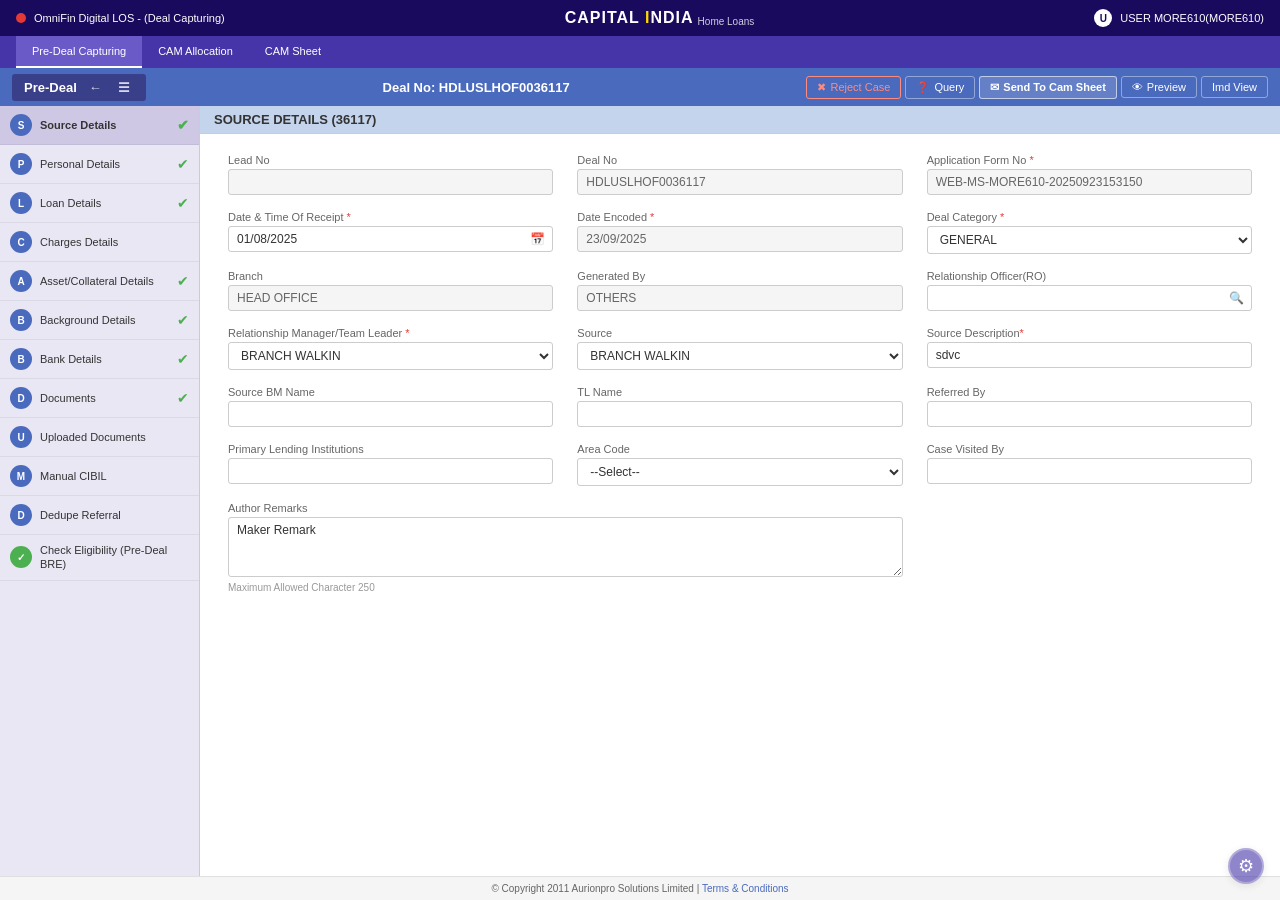
==== index.html @ 4d2c7363 "Refactor input fields for Gold and Education Loans Updated input fields for Gold and Education Loan " ====
<!DOCTYPE html>
<html lang="en">
<head>
  <meta charset="UTF-8">
  <meta name="viewport" content="width=device-width, initial-scale=1.0">
  <title>OmniFin Digital LOS - Prototype</title>
  <link rel="stylesheet" href="styles.css">
</head>
<body>

<div class="app-container">

  <!-- ===== TOP HEADER ===== -->
  <header class="top-header">
    <div class="header-left">
      <span class="status-dot"></span>
      <span>OmniFin Digital LOS - (Deal Capturing)</span>
    </div>
    <div class="header-center">
      <span class="logo-text">CAPITAL <span>I</span>NDIA</span>
      <span class="logo-subtitle">Home Loans</span>
    </div>
    <div class="header-right">
      <span class="user-icon">U</span>
      <span>USER MORE610(MORE610)</span>
    </div>
  </header>

  <!-- ===== TAB NAVIGATION ===== -->
  <nav class="tab-nav">
    <button class="tab-btn active" data-tab="predeal">Pre-Deal Capturing</button>
    <button class="tab-btn" data-tab="cam-alloc">CAM Allocation</button>
    <button class="tab-btn" data-tab="cam">CAM Sheet</button>
  </nav>

  <!-- ===== ACTION BAR: Pre-Deal ===== -->
  <div class="action-bar active" id="actionbar-predeal">
    <div class="bar-left">
      <span>Pre-Deal</span>
      <span class="bar-icon">&#8592;</span>
      <span class="bar-icon">&#9776;</span>
    </div>
    <div class="bar-center">Deal No: HDLUSLHOF0036117</div>
    <div class="bar-right">
      <button class="bar-btn reject">&#10006; <span class="btn-label">Reject Case</span></button>
      <button class="bar-btn">&#10067; <span class="btn-label">Query</span></button>
      <button class="bar-btn primary-action" id="btn-send-cam-sheet" title="Send To Cam Sheet">&#9993; <span class="btn-label">Send To Cam Sheet</span></button>
      <button class="bar-btn">&#128065; <span class="btn-label">Preview</span></button>
      <button class="bar-btn"><span class="btn-label">Imd View</span></button>
    </div>
  </div>

  <!-- ===== ACTION BAR: CAM Allocation ===== -->
  <div class="action-bar" id="actionbar-cam-alloc">
    <div class="bar-left">
      <span>CAM Allocation</span>
      <span class="bar-icon">&#8592;</span>
      <span class="bar-icon">&#9776;</span>
    </div>
    <div class="bar-center">Deal No: HDLUSLHOF0036117</div>
    <div class="bar-right">
      <button class="bar-btn">&#128065; <span class="btn-label">Preview</span></button>
    </div>
  </div>

  <!-- ===== ACTION BAR: CAM Sheet ===== -->
  <div class="action-bar" id="actionbar-cam">
    <div class="bar-left">
      <span>CAM Sheet</span>
      <span class="bar-icon">&#8592;</span>
      <span class="bar-icon">&#9776;</span>
    </div>
    <div class="bar-center">Deal No: HDLHFLMMR0015649</div>
    <div class="bar-right">
      <button class="bar-btn reject">&#10006; <span class="btn-label">Reject Case</span></button>
      <button class="bar-btn">&#10067; <span class="btn-label">Query</span></button>
      <button class="bar-btn primary-action" id="btn-send-approval" title="Send for Approval">&#9993; <span class="btn-label">Send for Approval</span></button>
      <button class="bar-btn">&#128065; <span class="btn-label">Preview</span></button>
      <button class="bar-btn"><span class="btn-label">2nd View</span></button>
    </div>
  </div>

  <!-- ===== MAIN LAYOUT ===== -->
  <div class="main-layout">

    <!-- ===== SIDEBAR: Pre-Deal ===== -->
    <aside class="sidebar active" id="sidebar-predeal">
      <div class="nav-item active" data-page="predeal-source">
        <span class="nav-icon">S</span>
        <span class="nav-label">Source Details</span>
        <span class="nav-check">&#10004;</span>
      </div>
      <div class="nav-item" data-page="predeal-personal">
        <span class="nav-icon">P</span>
        <span class="nav-label">Personal Details</span>
        <span class="nav-check">&#10004;</span>
      </div>
      <div class="nav-item" data-page="predeal-loan">
        <span class="nav-icon">L</span>
        <span class="nav-label">Loan Details</span>
        <span class="nav-check">&#10004;</span>
      </div>
      <div class="nav-item" data-page="predeal-charges">
        <span class="nav-icon">C</span>
        <span class="nav-label">Charges Details</span>
      </div>
      <div class="nav-item" data-page="predeal-asset">
        <span class="nav-icon">A</span>
        <span class="nav-label">Asset/Collateral Details</span>
        <span class="nav-check">&#10004;</span>
      </div>
      <div class="nav-item" data-page="predeal-background">
        <span class="nav-icon">B</span>
        <span class="nav-label">Background Details</span>
        <span class="nav-check">&#10004;</span>
      </div>
      <div class="nav-item" data-page="predeal-bank">
        <span class="nav-icon">B</span>
        <span class="nav-label">Bank Details</span>
        <span class="nav-check">&#10004;</span>
      </div>
      <div class="nav-item" data-page="predeal-documents">
        <span class="nav-icon">D</span>
        <span class="nav-label">Documents</span>
        <span class="nav-check">&#10004;</span>
      </div>
      <div class="nav-item" data-page="predeal-uploaded">
        <span class="nav-icon">U</span>
        <span class="nav-label">Uploaded Documents</span>
      </div>
      <div class="nav-item" data-page="predeal-cibil">
        <span class="nav-icon">M</span>
        <span class="nav-label">Manual CIBIL</span>
      </div>
      <div class="nav-item" data-page="predeal-dedupe">
        <span class="nav-icon">D</span>
        <span class="nav-label">Dedupe Referral</span>
      </div>
      <div class="nav-item" data-page="predeal-bre">
        <span class="nav-icon new-item">&#10003;</span>
        <span class="nav-label">Check Eligibility (Pre-Deal BRE)</span>
      </div>
    </aside>

    <!-- ===== SIDEBAR: CAM Allocation ===== -->
    <aside class="sidebar" id="sidebar-cam-alloc">
      <div class="nav-item active">
        <span class="nav-icon">A</span>
        <span class="nav-label">CAM Allocation</span>
      </div>
    </aside>

    <!-- ===== SIDEBAR: CAM Sheet ===== -->
    <aside class="sidebar" id="sidebar-cam">
      <div class="nav-item active" data-page="cam-personal">
        <span class="nav-icon">P</span>
        <span class="nav-label">Personal Details</span>
        <span class="nav-check">&#10004;</span>
      </div>
      <div class="nav-item" data-page="cam-loan">
        <span class="nav-icon">L</span>
        <span class="nav-label">Loan Details</span>
        <span class="nav-check">&#10004;</span>
      </div>
      <div class="nav-item" data-page="cam-charges">
        <span class="nav-icon">C</span>
        <span class="nav-label">Charges Details</span>
        <span class="nav-check">&#10004;</span>
      </div>
      <div class="nav-item" data-page="cam-installment">
        <span class="nav-icon">I</span>
        <span class="nav-label">Installment Details</span>
      </div>
      <div class="nav-item" data-page="cam-other-charges">
        <span class="nav-icon">O</span>
        <span class="nav-label">Other Charges Details</span>
        <span class="nav-check">&#10004;</span>
      </div>
      <div class="nav-item" data-page="cam-repayment">
        <span class="nav-icon">R</span>
        <span class="nav-label">Repayment Details</span>
      </div>
      <div class="nav-item" data-page="cam-insurance">
        <span class="nav-icon">I</span>
        <span class="nav-label">Insurance Details</span>
      </div>
      <div class="nav-item" data-page="cam-asset">
        <span class="nav-icon">A</span>
        <span class="nav-label">Asset/Collateral Details</span>
      </div>
      <div class="nav-item" data-page="cam-background">
        <span class="nav-icon">B</span>
        <span class="nav-label">Background Details</span>
      </div>
      <div class="nav-item" data-page="cam-bank">
        <span class="nav-icon">B</span>
        <span class="nav-label">Bank Details</span>
        <span class="nav-check">&#10004;</span>
      </div>
      <div class="nav-item" data-page="cam-special">
        <span class="nav-icon">S</span>
        <span class="nav-label">Special Conditions</span>
      </div>
      <div class="nav-item" data-page="cam-uploaded">
        <span class="nav-icon">U</span>
        <span class="nav-label">Uploaded Documents</span>
      </div>
      <div class="nav-item" data-page="cam-verif-init">
        <span class="nav-icon">V</span>
        <span class="nav-label">Verification Initiation</span>
        <span class="nav-check">&#10004;</span>
      </div>
      <div class="nav-item" data-page="cam-verif-done">
        <span class="nav-icon">V</span>
        <span class="nav-label">Verification Initiated</span>
        <span class="nav-check">&#10004;</span>
      </div>
      <div class="nav-item" data-page="cam-financial">
        <span class="nav-icon">F</span>
        <span class="nav-label">Financial</span>
      </div>
      <div class="nav-item" data-page="cam-fundflow">
        <span class="nav-icon">F</span>
        <span class="nav-label">FundFlow</span>
      </div>
      <div class="nav-item" data-page="cam-cibil">
        <span class="nav-icon">M</span>
        <span class="nav-label">Manual CIBIL</span>
      </div>
      <!-- NEW ITEMS per CAM-BRE.md -->
      <div class="nav-item" data-page="cam-bre">
        <span class="nav-icon new-item">&#10003;</span>
        <span class="nav-label">Check Eligibility (CAM BRE)</span>
      </div>
      <div class="nav-item" data-page="cam-deviations">
        <span class="nav-icon new-item">D</span>
        <span class="nav-label">Deviations</span>
      </div>
    </aside>

    <!-- ===== CONTENT AREA ===== -->
    <div class="content-area">

      <!-- =============================================
           PRE-DEAL CONTENT PANELS
           ============================================= -->

      <!-- Pre-Deal: Source Details (Default) -->
      <div class="content-panel active" id="page-predeal-source">
        <div class="section-header">SOURCE DETAILS (36117)</div>
        <div class="form-grid">
          <div class="form-group">
            <label>Lead No</label>
            <input type="text" value="" readonly>
          </div>
          <div class="form-group">
            <label>Deal No</label>
            <input type="text" value="HDLUSLHOF0036117" readonly>
          </div>
          <div class="form-group">
            <label>Application Form No <span class="required">*</span></label>
            <input type="text" value="WEB-MS-MORE610-20250923153150" readonly>
          </div>
          <div class="form-group">
            <label>Date &amp; Time Of Receipt <span class="required">*</span></label>
            <div class="input-with-icon">
              <input type="text" value="01/08/2025">
              <span class="input-icon">&#128197;</span>
            </div>
          </div>
          <div class="form-group">
            <label>Date Encoded <span class="required">*</span></label>
            <input type="text" value="23/09/2025" readonly>
          </div>
          <div class="form-group">
            <label>Deal Category <span class="required">*</span></label>
            <select>
              <option selected>GENERAL</option>
              <option>PRIORITY</option>
              <option>STAFF</option>
            </select>
          </div>
          <div class="form-group">
            <label>Branch</label>
            <input type="text" value="HEAD OFFICE" readonly>
          </div>
          <div class="form-group">
            <label>Generated By</label>
            <input type="text" value="OTHERS" readonly>
          </div>
          <div class="form-group">
            <label>Relationship Officer(RO)</label>
            <div class="input-with-icon">
              <input type="text" value="">
              <span class="input-icon">&#128269;</span>
            </div>
          </div>
          <div class="form-group">
            <label>Relationship Manager/Team Leader <span class="required">*</span></label>
            <select>
              <option selected>BRANCH WALKIN</option>
              <option>DIRECT</option>
              <option>DSA</option>
            </select>
          </div>
          <div class="form-group">
            <label>Source</label>
            <select>
              <option selected>BRANCH WALKIN</option>
              <option>DIRECT</option>
              <option>DSA</option>
            </select>
          </div>
          <div class="form-group">
            <label>Source Description<span class="required">*</span></label>
            <input type="text" value="sdvc">
          </div>
          <div class="form-group">
            <label>Source BM Name</label>
            <input type="text" value="">
          </div>
          <div class="form-group">
            <label>TL Name</label>
            <input type="text" value="">
          </div>
          <div class="form-group">
            <label>Referred By</label>
            <input type="text" value="">
          </div>
          <div class="form-group">
            <label>Primary Lending Institutions</label>
            <input type="text" value="">
          </div>
          <div class="form-group">
            <label>Area Code</label>
            <select>
              <option selected>--Select--</option>
              <option>North</option>
              <option>South</option>
            </select>
          </div>
          <div class="form-group">
            <label>Case Visited By</label>
            <input type="text" value="">
          </div>
          <div class="form-group" style="grid-column: 1 / span 2;">
            <label>Author Remarks</label>
            <textarea>Maker Remark</textarea>
            <div style="font-size:10px; color:#999; margin-top:2px;">Maximum Allowed Character 250</div>
          </div>
        </div>
      </div>

      <!-- Pre-Deal: Generic placeholder pages -->
      <div class="content-panel" id="page-predeal-personal">
        <div class="section-header">PERSONAL DETAILS</div>
        <div class="form-grid">
          <div class="form-group"><label>First Name</label><input type="text" value="John"></div>
          <div class="form-group"><label>Last Name</label><input type="text" value="Doe"></div>
          <div class="form-group"><label>Date of Birth</label><input type="text" value="15/03/1990"></div>
          <div class="form-group"><label>PAN Number</label><input type="text" value="ABCPD1234F"></div>
          <div class="form-group"><label>Aadhar Number</label><input type="text" value="XXXX XXXX 4567"></div>
          <div class="form-group"><label>Mobile</label><input type="text" value="9876543210"></div>
        </div>
      </div>
      <div class="content-panel" id="page-predeal-loan">
        <div class="section-header">LOAN DETAILS</div>
        <div class="form-grid">
          <div class="form-group"><label>Loan Amount Requested</label><input type="text" value="25,00,000"></div>
          <div class="form-group"><label>Loan Tenure (months)</label><input type="text" value="240"></div>
          <div class="form-group"><label>Rate of Interest</label><input type="text" value="9.5%"></div>
          <div class="form-group"><label>Loan Type</label><select><option selected>Home Loan</option><option>LAP</option></select></div>
          <div class="form-group"><label>Purpose</label><input type="text" value="Purchase of Flat"></div>
          <div class="form-group"><label>EMI</label><input type="text" value="23,282" readonly></div>
        </div>
      </div>
      <div class="content-panel" id="page-predeal-charges"><div class="section-header">CHARGES DETAILS</div><div style="padding:40px; text-align:center; color:#999;">Charges details form content</div></div>
      <div class="content-panel" id="page-predeal-asset"><div class="section-header">ASSET/COLLATERAL DETAILS</div><div style="padding:40px; text-align:center; color:#999;">Asset/Collateral details form content</div></div>
      <div class="content-panel" id="page-predeal-background"><div class="section-header">BACKGROUND DETAILS</div><div style="padding:40px; text-align:center; color:#999;">Background details form content</div></div>
      <div class="content-panel" id="page-predeal-bank"><div class="section-header">BANK DETAILS</div><div style="padding:40px; text-align:center; color:#999;">Bank details form content</div></div>
      <div class="content-panel" id="page-predeal-documents"><div class="section-header">DOCUMENTS</div><div style="padding:40px; text-align:center; color:#999;">Documents form content</div></div>
      <div class="content-panel" id="page-predeal-uploaded"><div class="section-header">UPLOADED DOCUMENTS</div><div style="padding:40px; text-align:center; color:#999;">Uploaded documents content</div></div>
      <div class="content-panel" id="page-predeal-cibil"><div class="section-header">MANUAL CIBIL</div><div style="padding:40px; text-align:center; color:#999;">Manual CIBIL content</div></div>
      <div class="content-panel" id="page-predeal-dedupe"><div class="section-header">DEDUPE REFERRAL</div><div style="padding:40px; text-align:center; color:#999;">Dedupe referral content</div></div>

      <!-- ===== Pre-Deal: Check Eligibility (BRE) Page ===== -->
      <div class="content-panel" id="page-predeal-bre">
        <div class="bre-page">
          <div class="bre-header">
            <div>
              <div class="bre-title">Check Eligibility (BRE)</div>
              <div class="bre-subtitle">Pre-Deal Stage &bull; Deal No: HDLUSLHOF0036117</div>
            </div>
            <button class="btn-run-bre" id="btn-run-predeal-bre">&#9654; Run Pre-Deal BRE</button>
          </div>

          <!-- Empty State -->
          <div class="bre-empty-state" id="predeal-bre-empty">
            <div class="empty-icon">&#128202;</div>
            <div class="empty-title">No BRE Results Yet</div>
            <div class="empty-text">Run the Pre-Deal BRE to evaluate all applicable business rules and check loan eligibility.</div>
            <button class="btn btn-primary" id="btn-run-predeal-bre-2">&#9654; Run Pre-Deal BRE</button>
          </div>

          <!-- BRE Results (dynamically rendered by JS) -->
          <div class="bre-results" id="predeal-bre-results">
            <div id="predeal-bre-dynamic-content">
              <!-- Rendered by renderPreDealBREResults() -->
            </div>
          </div>
        </div>
      </div>


      <!-- =============================================
           CAM SHEET CONTENT PANELS
           ============================================= -->

      <!-- CAM: Personal Details (Default) -->
      <div class="content-panel" id="page-cam-personal">
        <div class="section-header">PERSONAL DETAILS</div>
        <div class="data-table-wrapper">
          <table class="data-table">
            <thead>
              <tr>
                <th>Customer Id</th>
                <th>Pan Name</th>
                <th>Customer Role</th>
                <th>Customer Type</th>
                <th>Existing Customer</th>
                <th>Act...</th>
              </tr>
            </thead>
            <tbody>
              <tr>
                <td>33264</td>
                <td>33264_Name</td>
                <td>APPLICANT</td>
                <td>Individual</td>
                <td>No</td>
                <td class="cell-center">&#9744;</td>
              </tr>
              <tr>
                <td>93266</td>
                <td>33265_Name</td>
                <td>CO APPLICANT</td>
                <td>Individual</td>
                <td>No</td>
                <td class="cell-center">&#9744;</td>
              </tr>
            </tbody>
          </table>
        </div>
        <div class="table-actions">
          <button class="btn-add">Add More</button>
        </div>

        <div class="section-header" style="margin-top:8px;">GROUP EXPOSURE</div>
        <div class="data-table-wrapper">
          <table class="data-table">
            <thead>
              <tr>
                <th>Loan No</th>
                <th>Pan Name</th>
                <th>Loan Status</th>
                <th>Disbursal Status</th>
                <th>First EMI</th>
                <th>Last EMI</th>
                <th>Role</th>
                <th>Loan Balance Principal</th>
                <th>Loan Overdue Amo...</th>
              </tr>
            </thead>
            <tbody>
              <tr>
                <td>HDLHFLMMR0015649</td>
                <td>33264_Name</td>
                <td>Forward</td>
                <td>NA</td>
                <td>10-04-2022</td>
                <td>10-04-2037</td>
                <td>Applicant</td>
                <td>0</td>
                <td>0</td>
              </tr>
              <tr>
                <td>HDLHFLMMR0015649</td>
                <td>33265_Name</td>
                <td>Forward</td>
                <td>NA</td>
                <td>10-04-2022</td>
                <td>10-04-2037</td>
                <td>Co-Applicant</td>
                <td>0</td>
                <td>0</td>
              </tr>
            </tbody>
          </table>
        </div>
      </div>

      <!-- CAM: Generic placeholder pages -->
      <div class="content-panel" id="page-cam-loan"><div class="section-header">LOAN DETAILS</div><div style="padding:40px; text-align:center; color:#999;">Loan details form content</div></div>
      <div class="content-panel" id="page-cam-charges"><div class="section-header">CHARGES DETAILS</div><div style="padding:40px; text-align:center; color:#999;">Charges details form content</div></div>
      <div class="content-panel" id="page-cam-installment"><div class="section-header">INSTALLMENT DETAILS</div><div style="padding:40px; text-align:center; color:#999;">Installment details form content</div></div>
      <div class="content-panel" id="page-cam-other-charges"><div class="section-header">OTHER CHARGES DETAILS</div><div style="padding:40px; text-align:center; color:#999;">Other charges details form content</div></div>
      <div class="content-panel" id="page-cam-repayment"><div class="section-header">REPAYMENT DETAILS</div><div style="padding:40px; text-align:center; color:#999;">Repayment details form content</div></div>
      <div class="content-panel" id="page-cam-insurance"><div class="section-header">INSURANCE DETAILS</div><div style="padding:40px; text-align:center; color:#999;">Insurance details form content</div></div>
      <div class="content-panel" id="page-cam-asset"><div class="section-header">ASSET/COLLATERAL DETAILS</div><div style="padding:40px; text-align:center; color:#999;">Asset/Collateral details form content</div></div>
      <div class="content-panel" id="page-cam-background"><div class="section-header">BACKGROUND DETAILS</div><div style="padding:40px; text-align:center; color:#999;">Background details form content</div></div>
      <div class="content-panel" id="page-cam-bank"><div class="section-header">BANK DETAILS</div><div style="padding:40px; text-align:center; color:#999;">Bank details form content</div></div>
      <div class="content-panel" id="page-cam-special"><div class="section-header">SPECIAL CONDITIONS</div><div style="padding:40px; text-align:center; color:#999;">Special conditions form content</div></div>
      <div class="content-panel" id="page-cam-uploaded"><div class="section-header">UPLOADED DOCUMENTS</div><div style="padding:40px; text-align:center; color:#999;">Uploaded documents content</div></div>
      <div class="content-panel" id="page-cam-verif-init"><div class="section-header">VERIFICATION INITIATION</div><div style="padding:40px; text-align:center; color:#999;">Verification initiation content</div></div>
      <div class="content-panel" id="page-cam-verif-done"><div class="section-header">VERIFICATION INITIATED</div><div style="padding:40px; text-align:center; color:#999;">Verification initiated content</div></div>
      <div class="content-panel" id="page-cam-financial"><div class="section-header">FINANCIAL</div><div style="padding:40px; text-align:center; color:#999;">Financial content</div></div>
      <div class="content-panel" id="page-cam-fundflow"><div class="section-header">FUNDFLOW</div><div style="padding:40px; text-align:center; color:#999;">FundFlow content</div></div>
      <div class="content-panel" id="page-cam-cibil"><div class="section-header">MANUAL CIBIL</div><div style="padding:40px; text-align:center; color:#999;">Manual CIBIL content</div></div>

      <!-- ===== CAM: Check Eligibility (CAM BRE) Page — merged with Extra Fields ===== -->
      <div class="content-panel" id="page-cam-bre">
        <div class="bre-page">
          <div class="bre-header">
            <div>
              <div class="bre-title">Check Eligibility (CAM BRE)</div>
              <div class="bre-subtitle">CAM Stage &bull; Deal No: HDLHFLMMR0015649</div>
            </div>
            <button class="btn-run-bre" id="btn-run-cam-bre">&#9654; Run CAM BRE</button>
          </div>

          <!-- Sub-tab bar -->
          <div class="bre-subtabs">
            <button class="bre-subtab active" id="bre-subtab-fields" onclick="switchBREView('fields')">Extra Fields</button>
            <button class="bre-subtab disabled" id="bre-subtab-results" onclick="switchBREView('results')">BRE Results <span class="bre-subtab-hint" id="bre-subtab-hint">(Not run yet)</span></button>
          </div>

          <!-- ===== Sub-view: Extra Fields ===== -->
          <div class="bre-view active" id="cam-bre-fields-view">
            <div class="extra-fields-page">

              <!-- Row 1: Case Setup + Applicant & Co-Applicant Profile -->
              <div class="extra-fields-row">
                <div class="extra-section">
                  <div class="extra-section-header"><span>1 &mdash; Case Setup</span></div>
                  <div class="extra-section-body">
                    <div class="form-grid" style="grid-template-columns: 1fr;">
                      <div class="form-group">
                        <label>Co-applicant Count</label>
                        <select id="ef_CoApplicant_Count">
                          <option value="0">0</option><option value="1" selected>1</option>
                          <option value="2">2</option>
                        </select>
                      </div>
                    </div>
                    <div class="ef-checkbox-grid">
                      <div class="ef-checkbox-item"><input type="checkbox" id="ef_Has_Credit_Life_Insurance"><label for="ef_Has_Credit_Life_Insurance">Credit Life Insurance</label></div>
                      <div class="ef-checkbox-item"><input type="checkbox" id="ef_Is_Third_Dwelling_Unit"><label for="ef_Is_Third_Dwelling_Unit">Third Dwelling Unit</label></div>
                    </div>
                    <div id="ef_income_considered_group" class="ef-checkbox-grid" style="border-top: 1px solid var(--border-light); margin-top: 4px; padding-top: 6px;">
                      <div style="grid-column: 1 / -1; margin-bottom: 2px;"><label style="font-weight: 600; color: var(--text-primary); font-size: 11px;">Income Considered</label></div>
                      <div class="ef-checkbox-item" id="ef_ic_group_1"><input type="checkbox" id="ef_Income_CA1" checked><label for="ef_Income_CA1">Co-applicant 1</label></div>
                      <div class="ef-checkbox-item" id="ef_ic_group_2"><input type="checkbox" id="ef_Income_CA2"><label for="ef_Income_CA2">Co-applicant 2</label></div>
                      <div class="ef-checkbox-item" id="ef_ic_group_3"><input type="checkbox" id="ef_Income_CA3"><label for="ef_Income_CA3">Co-applicant 3</label></div>
                    </div>
                  </div>
                </div>

                <div class="extra-section">
                  <div class="extra-section-header"><span>2 &mdash; Applicant &amp; Co-applicant Profile</span></div>
                  <div class="extra-section-body">
                    <div class="ef-cond-row" id="ef_row_All_Partners">
                      <div class="ef-checkbox-item" style="padding: 4px 12px;">
                        <input type="checkbox" id="ef_All_Partners_Are_Applicants">
                        <label for="ef_All_Partners_Are_Applicants">All Partners Are Applicants</label>
                      </div>
                    </div>
                    <div class="data-table-wrapper" style="margin-top: 8px;">
                      <table class="data-table">
                        <thead><tr><th></th><th>Applicant</th><th class="ef-ic1">Co-applicant 1</th><th class="ef-ic2">Co-applicant 2</th><th class="ef-ic3">Co-applicant 3</th></tr></thead>
                        <tbody>
                          <tr><td>Having Govt. Pension</td>
                            <td class="cell-center"><input type="checkbox" id="ef_Govt_Pension_App"></td>
                            <td class="ef-ic1 cell-center"><input type="checkbox" id="ef_Govt_Pension_CA1"></td>
                            <td class="ef-ic2 cell-center"><input type="checkbox" id="ef_Govt_Pension_CA2"></td>
                            <td class="ef-ic3 cell-center"><input type="checkbox" id="ef_Govt_Pension_CA3"></td></tr>
                          <tr><td>Defense Employee</td>
                            <td class="cell-center"><input type="checkbox" id="ef_Defense_App"></td>
                            <td class="ef-ic1 cell-center"><input type="checkbox" id="ef_Defense_CA1"></td>
                            <td class="ef-ic2 cell-center"><input type="checkbox" id="ef_Defense_CA2"></td>
                            <td class="ef-ic3 cell-center"><input type="checkbox" id="ef_Defense_CA3"></td></tr>
                        </tbody>
                      </table>
                    </div>
                    <!-- Is Only Child per CA -->
                    <div id="ef_only_child_group" class="ef-checkbox-grid" style="border-top: 1px solid var(--border-light); margin-top: 4px; padding-top: 6px;">
                      <div style="grid-column: 1 / -1; margin-bottom: 2px;"><label style="font-weight: 600; color: var(--text-primary); font-size: 11px;">Is Only Child</label></div>
                      <div class="ef-checkbox-item" id="ef_oc_group_1"><input type="checkbox" id="ef_CA_OC1"><label for="ef_CA_OC1">Co-applicant 1</label></div>
                      <div class="ef-checkbox-item" id="ef_oc_group_2"><input type="checkbox" id="ef_CA_OC2"><label for="ef_CA_OC2">Co-applicant 2</label></div>
                      <div class="ef-checkbox-item" id="ef_oc_group_3"><input type="checkbox" id="ef_CA_OC3"><label for="ef_CA_OC3">Co-applicant 3</label></div>
                    </div>
                  </div>
                </div>
              </div>

              <!-- Row 2: Verification + Bureau & Credit History -->
              <div class="extra-fields-row">
                <div class="extra-section">
                  <div class="extra-section-header"><span>3 &mdash; Verification</span></div>
                  <div class="extra-section-body" style="padding: 0;">
                    <div style="padding: 6px 10px; font-size: 10px; color: var(--text-light); background: #f9f9ff; border-bottom: 1px solid var(--border-light);">
                      Bank Salaried: Residence by Salesperson &bull; Cash Salaried: Residence &amp; Office by Credit Manager &bull; SEP/SENP: Residence &amp; Office by Credit Manager
                    </div>
                    <!-- Residence Visit -->
                    <div class="data-table-wrapper">
                      <table class="data-table">
                        <thead><tr><th></th><th>Applicant</th><th class="ef-c1">Co-applicant 1</th><th class="ef-c2">Co-applicant 2</th><th class="ef-c3">Co-applicant 3</th></tr></thead>
                        <tbody>
                          <tr><td>Residence Visit Done</td>
                            <td class="cell-center"><input type="checkbox" id="ef_Res_Visit_App"></td>
                            <td class="ef-c1 cell-center"><input type="checkbox" id="ef_Res_Visit_CA1"></td>
                            <td class="ef-c2 cell-center"><input type="checkbox" id="ef_Res_Visit_CA2"></td>
                            <td class="ef-c3 cell-center"><input type="checkbox" id="ef_Res_Visit_CA3"></td></tr>
                        </tbody>
                      </table>
                    </div>
                    <!-- Office & Employment -->
                    <div style="padding: 4px 10px 2px; font-size: 10px; color: var(--text-light); font-style: italic; border-top: 1px solid var(--border-light);">Office &amp; Employment verification &mdash; income earners only</div>
                    <div class="data-table-wrapper">
                      <table class="data-table">
                        <thead><tr><th></th><th>Applicant</th><th class="ef-ic1">Co-applicant 1</th><th class="ef-ic2">Co-applicant 2</th><th class="ef-ic3">Co-applicant 3</th></tr></thead>
                        <tbody>
                          <tr><td>Office Visit Done</td>
                            <td class="cell-center"><input type="checkbox" id="ef_Office_Visit_App"></td>
                            <td class="ef-ic1 cell-center"><input type="checkbox" id="ef_Office_Visit_CA1"></td>
                            <td class="ef-ic2 cell-center"><input type="checkbox" id="ef_Office_Visit_CA2"></td>
                            <td class="ef-ic3 cell-center"><input type="checkbox" id="ef_Office_Visit_CA3"></td></tr>
                          <tr><td>Employment Verified</td>
                            <td class="cell-center"><input type="checkbox" id="ef_Emp_Verified_App"></td>
                            <td class="ef-ic1 cell-center"><input type="checkbox" id="ef_Emp_Verified_CA1"></td>
                            <td class="ef-ic2 cell-center"><input type="checkbox" id="ef_Emp_Verified_CA2"></td>
                            <td class="ef-ic3 cell-center"><input type="checkbox" id="ef_Emp_Verified_CA3"></td></tr>
                          <tr><td>Employer Visit Photos</td>
                            <td class="cell-center"><input type="checkbox" id="ef_Emp_Photos_App"></td>
                            <td class="ef-ic1 cell-center"><input type="checkbox" id="ef_Emp_Photos_CA1"></td>
                            <td class="ef-ic2 cell-center"><input type="checkbox" id="ef_Emp_Photos_CA2"></td>
                            <td class="ef-ic3 cell-center"><input type="checkbox" id="ef_Emp_Photos_CA3"></td></tr>
                        </tbody>
                      </table>
                    </div>
                  </div>
                </div>

                <div class="extra-section">
                  <div class="extra-section-header"><span>4 &mdash; Bureau &amp; Credit History</span></div>
                  <div class="extra-section-body" style="padding: 0;">
                    <div class="data-table-wrapper">
                      <table class="data-table" id="ef_tbl_wilful">
                        <thead>
                          <tr><th></th><th>Applicant</th><th class="ef-c1">Co-applicant 1</th><th class="ef-c2">Co-applicant 2</th><th class="ef-c3">Co-applicant 3</th><th>Guarantor</th></tr>
                        </thead>
                        <tbody>
                          <tr>
                            <td>Wilful Defaulter</td>
                            <td><select id="ef_WD_App"><option value="No">No</option><option value="Yes">Yes</option></select></td>
                            <td class="ef-c1"><select id="ef_WD_CA1"><option value="No">No</option><option value="Yes">Yes</option></select></td>
                            <td class="ef-c2"><select id="ef_WD_CA2"><option value="No">No</option><option value="Yes">Yes</option></select></td>
                            <td class="ef-c3"><select id="ef_WD_CA3"><option value="No">No</option><option value="Yes">Yes</option></select></td>
                            <td><select id="ef_WD_Guar"><option value="No">No</option><option value="Yes">Yes</option></select></td>
                          </tr>
                        </tbody>
                      </table>
                    </div>
                  </div>
                </div>
              </div>

              <!-- Section 5: Income (full width) -->
              <div class="extra-section">
                <div class="extra-section-header"><span>5 &mdash; Income (Monthly)</span></div>
                <div class="extra-section-body" style="padding: 0;">
                  <div class="data-table-wrapper">
                    <table class="data-table" id="ef_tbl_income">
                      <thead>
                        <tr><th>Component</th><th>Applicant</th><th class="ef-c1">Co-applicant 1</th><th class="ef-c2">Co-applicant 2</th><th class="ef-c3">Co-applicant 3</th></tr>
                      </thead>
                      <tbody>
                        <tr><td>Core Business / Salary Income</td>
                          <td><input type="number" min="0" id="ef_I_Net_A"></td>
                          <td class="ef-c1"><input type="number" min="0" id="ef_I_Net_C1"></td>
                          <td class="ef-c2"><input type="number" min="0" id="ef_I_Net_C2"></td>
                          <td class="ef-c3"><input type="number" min="0" id="ef_I_Net_C3"></td></tr>
                        <tr class="ef-group-header"><td colspan="5">Other Salary Components</td></tr>
                        <tr><td>Monthly Incentive</td>
                          <td><input type="number" min="0" id="ef_I_Inc_A"></td>
                          <td class="ef-c1"><input type="number" min="0" id="ef_I_Inc_C1"></td>
                          <td class="ef-c2"><input type="number" min="0" id="ef_I_Inc_C2"></td>
                          <td class="ef-c3"><input type="number" min="0" id="ef_I_Inc_C3"></td></tr>
                        <tr><td>Annual Bonus (&divide;12)</td>
                          <td><input type="number" min="0" id="ef_I_Bon_A"></td>
                          <td class="ef-c1"><input type="number" min="0" id="ef_I_Bon_C1"></td>
                          <td class="ef-c2"><input type="number" min="0" id="ef_I_Bon_C2"></td>
                          <td class="ef-c3"><input type="number" min="0" id="ef_I_Bon_C3"></td></tr>
                        <tr><td>Pension Income</td>
                          <td><input type="number" min="0" id="ef_I_Pen_A"></td>
                          <td class="ef-c1"><input type="number" min="0" id="ef_I_Pen_C1"></td>
                          <td class="ef-c2"><input type="number" min="0" id="ef_I_Pen_C2"></td>
                          <td class="ef-c3"><input type="number" min="0" id="ef_I_Pen_C3"></td></tr>
                        <tr><td>Daily / Travel Allowances</td>
                          <td><input type="number" min="0" id="ef_I_Alw_A"></td>
                          <td class="ef-c1"><input type="number" min="0" id="ef_I_Alw_C1"></td>
                          <td class="ef-c2"><input type="number" min="0" id="ef_I_Alw_C2"></td>
                          <td class="ef-c3"><input type="number" min="0" id="ef_I_Alw_C3"></td></tr>
                        <tr class="ef-group-header"><td colspan="5">Other Income Sources</td></tr>
                        <tr><td>Rental Income</td>
                          <td><input type="number" min="0" id="ef_I_Ren_A"></td>
                          <td class="ef-c1"><input type="number" min="0" id="ef_I_Ren_C1"></td>
                          <td class="ef-c2"><input type="number" min="0" id="ef_I_Ren_C2"></td>
                          <td class="ef-c3"><input type="number" min="0" id="ef_I_Ren_C3"></td></tr>
                        <tr><td>Dairy Income</td>
                          <td><input type="number" min="0" id="ef_I_Dai_A" class="ef-dairy" data-p="A"></td>
                          <td class="ef-c1"><input type="number" min="0" id="ef_I_Dai_C1" class="ef-dairy" data-p="C1"></td>
                          <td class="ef-c2"><input type="number" min="0" id="ef_I_Dai_C2" class="ef-dairy" data-p="C2"></td>
                          <td class="ef-c3"><input type="number" min="0" id="ef_I_Dai_C3" class="ef-dairy" data-p="C3"></td></tr>
                        <tr><td>Dairy Cattle Count</td>
                          <td class="ef-cond-cell" id="ef_cc_A"><input type="number" min="0" id="ef_I_Cat_A"></td>
                          <td class="ef-c1 ef-cond-cell" id="ef_cc_C1"><input type="number" min="0" id="ef_I_Cat_C1"></td>
                          <td class="ef-c2 ef-cond-cell" id="ef_cc_C2"><input type="number" min="0" id="ef_I_Cat_C2"></td>
                          <td class="ef-c3 ef-cond-cell" id="ef_cc_C3"><input type="number" min="0" id="ef_I_Cat_C3"></td></tr>
                        <tr><td>Tuition Income</td>
                          <td><input type="number" min="0" id="ef_I_Tui_A"></td>
                          <td class="ef-c1"><input type="number" min="0" id="ef_I_Tui_C1"></td>
                          <td class="ef-c2"><input type="number" min="0" id="ef_I_Tui_C2"></td>
                          <td class="ef-c3"><input type="number" min="0" id="ef_I_Tui_C3"></td></tr>
                        <tr><td>Other Part Time Income</td>
                          <td><input type="number" min="0" id="ef_I_PT_A"></td>
                          <td class="ef-c1"><input type="number" min="0" id="ef_I_PT_C1"></td>
                          <td class="ef-c2"><input type="number" min="0" id="ef_I_PT_C2"></td>
                          <td class="ef-c3"><input type="number" min="0" id="ef_I_PT_C3"></td></tr>
                      </tbody>
                    </table>
                  </div>
                </div>
              </div>

              <!-- Section 6: Obligations (full width) -->
              <div class="extra-section">
                <div class="extra-section-header"><span>6 &mdash; Obligations (Monthly)</span></div>
                <div class="extra-section-body" style="padding: 0;">
                  <div class="data-table-wrapper">
                    <table class="data-table" id="ef_tbl_obl">
                      <thead>
                        <tr><th>Obligation</th><th>Applicant</th><th class="ef-c1">Co-applicant 1</th><th class="ef-c2">Co-applicant 2</th><th class="ef-c3">Co-applicant 3</th></tr>
                      </thead>
                      <tbody>
                        <tr><td>Existing EMIs (excl. gold, education)</td>
                          <td><input type="number" min="0" id="ef_O_EMI_A"></td>
                          <td class="ef-c1"><input type="number" min="0" id="ef_O_EMI_C1"></td>
                          <td class="ef-c2"><input type="number" min="0" id="ef_O_EMI_C2"></td>
                          <td class="ef-c3"><input type="number" min="0" id="ef_O_EMI_C3"></td></tr>
                        <tr class="ef-group-header"><td colspan="5">Gold Loan</td></tr>
                        <tr><td>Any Gold Loan Ongoing?</td>
                          <td class="cell-center"><input type="checkbox" id="ef_gold_App" class="ef-gold-chk"></td>
                          <td class="ef-c1 cell-center"><input type="checkbox" id="ef_gold_CA1" class="ef-gold-chk"></td>
                          <td class="ef-c2 cell-center"><input type="checkbox" id="ef_gold_CA2" class="ef-gold-chk"></td>
                          <td class="ef-c3 cell-center"><input type="checkbox" id="ef_gold_CA3" class="ef-gold-chk"></td></tr>
                        <tr class="ef-cond-tr" id="ef_tr_GP"><td>Gold Loan Outstanding</td>
                          <td class="ef-gold-cell" id="ef_gp_cell_A"><input type="number" min="0" id="ef_O_GP_A"></td>
                          <td class="ef-c1 ef-gold-cell" id="ef_gp_cell_C1"><input type="number" min="0" id="ef_O_GP_C1"></td>
                          <td class="ef-c2 ef-gold-cell" id="ef_gp_cell_C2"><input type="number" min="0" id="ef_O_GP_C2"></td>
                          <td class="ef-c3 ef-gold-cell" id="ef_gp_cell_C3"><input type="number" min="0" id="ef_O_GP_C3"></td></tr>
                        <tr class="ef-cond-tr" id="ef_tr_GE"><td>Gold Loan EMIs</td>
                          <td class="ef-gold-cell" id="ef_ge_A"><input type="number" min="0" id="ef_O_GE_A"></td>
                          <td class="ef-c1 ef-gold-cell" id="ef_ge_C1"><input type="number" min="0" id="ef_O_GE_C1"></td>
                          <td class="ef-c2 ef-gold-cell" id="ef_ge_C2"><input type="number" min="0" id="ef_O_GE_C2"></td>
                          <td class="ef-c3 ef-gold-cell" id="ef_ge_C3"><input type="number" min="0" id="ef_O_GE_C3"></td></tr>
                        <tr class="ef-group-header"><td colspan="5">Education Loan</td></tr>
                        <tr><td>Any Education Loan Ongoing?</td>
                          <td class="cell-center"><input type="checkbox" id="ef_edu_App" class="ef-edu-chk"></td>
                          <td class="ef-c1 cell-center"><input type="checkbox" id="ef_edu_CA1" class="ef-edu-chk"></td>
                          <td class="ef-c2 cell-center"><input type="checkbox" id="ef_edu_CA2" class="ef-edu-chk"></td>
                          <td class="ef-c3 cell-center"><input type="checkbox" id="ef_edu_CA3" class="ef-edu-chk"></td></tr>
                        <tr class="ef-cond-tr" id="ef_tr_Edu"><td>Education Loan EMIs</td>
                          <td class="ef-edu-cell" id="ef_edu_cell_A"><input type="number" min="0" id="ef_O_Edu_A"></td>
                          <td class="ef-c1 ef-edu-cell" id="ef_edu_cell_C1"><input type="number" min="0" id="ef_O_Edu_C1"></td>
                          <td class="ef-c2 ef-edu-cell" id="ef_edu_cell_C2"><input type="number" min="0" id="ef_O_Edu_C2"></td>
                          <td class="ef-c3 ef-edu-cell" id="ef_edu_cell_C3"><input type="number" min="0" id="ef_O_Edu_C3"></td></tr>
                        <tr><td>Total CC Outstanding</td>
                          <td><input type="number" min="0" id="ef_O_CC_A"></td>
                          <td class="ef-c1"><input type="number" min="0" id="ef_O_CC_C1"></td>
                          <td class="ef-c2"><input type="number" min="0" id="ef_O_CC_C2"></td>
                          <td class="ef-c3"><input type="number" min="0" id="ef_O_CC_C3"></td></tr>
                      </tbody>
                    </table>
                  </div>
                </div>
              </div>

              <!-- Row 3: Property & CERSAI + BT / TopUp -->
              <div class="extra-fields-row">
                <div class="extra-section">
                  <div class="extra-section-header"><span>7 &mdash; Property &amp; CERSAI</span></div>
                  <div class="extra-section-body">
                    <div class="form-grid" style="grid-template-columns: 1fr;">
                      <div class="form-group">
                        <label>Residual Life (Years)</label>
                        <input type="number" min="0" id="ef_Residual_Life_Years">
                      </div>
                    </div>
                    <div class="form-grid" style="grid-template-columns: 1fr; margin-top: 6px;">
                      <div class="form-group">
                        <label>CERSAI Search Done</label>
                        <select id="ef_CERSAI_Search_Done">
                          <option value="No">No</option><option value="Yes">Yes</option>
                        </select>
                      </div>
                    </div>
                    <div class="ef-cond-row" id="ef_row_CERSAI_Clear">
                      <div class="form-group" style="padding: 4px 12px;">
                        <label>CERSAI Clear</label>
                        <select id="ef_CERSAI_Clear">
                          <option value="No">No</option><option value="Yes">Yes</option>
                        </select>
                      </div>
                    </div>
                  </div>
                </div>

                <div class="extra-section">
                  <div class="extra-section-header"><span>8 &mdash; BT/BT+Topup?</span></div>
                  <div class="extra-section-body">
                    <div class="ef-checkbox-grid" style="margin-bottom: 4px;">
                      <div class="ef-checkbox-item"><input type="checkbox" id="ef_Is_BT_TopUp"><label for="ef_Is_BT_TopUp">BT/BT+Topup?</label></div>
                    </div>
                    <div class="ef-bt-details" id="ef_bt_details">
                      <div class="form-grid" style="grid-template-columns: 1fr 1fr;">
                        <div class="form-group"><label>Total Tenure (months)</label><input type="number" min="0" id="ef_BT_Total_Tenure"></div>
                        <div class="form-group"><label>EMIs Paid (months)</label><input type="number" min="0" id="ef_BT_EMIs_Paid"></div>
                        <div class="form-group"><label>EMIs Remaining (months)</label><input type="number" min="0" id="ef_BT_EMIs_Remaining"></div>
                        <div class="form-group"><label>Total Loan Amount</label><input type="number" min="0" id="ef_BT_Total_Loan_Amt"></div>
                        <div class="form-group"><label>Balance Amount</label><input type="number" min="0" id="ef_BT_Balance_Amt"></div>
                        <div class="form-group"><label>Bounced EMIs Count</label><input type="number" min="0" id="ef_BT_Bounced_EMIs"></div>
                        <div class="form-group"><label>Max DPD</label><input type="number" min="0" id="ef_BT_Max_DPD"></div>
                      </div>
                      <div class="ef-checkbox-grid">
                        <div class="ef-checkbox-item"><input type="checkbox" id="ef_Guarantor_Required"><label for="ef_Guarantor_Required">Guarantor Required</label></div>
                      </div>
                      <div class="ef-cond-row" id="ef_row_Guarantor_Name">
                        <div class="form-group" style="padding: 4px 12px;">
                          <label>Guarantor</label>
                          <input type="text" id="ef_Guarantor_Name" placeholder="Name">
                        </div>
                      </div>
                    </div>
                  </div>
                </div>
              </div>

              <!-- Row 4: Guarantor + Project & Exposure -->
              <div class="extra-fields-row">
                <div class="extra-section">
                  <div class="extra-section-header"><span>9 &mdash; Guarantor</span></div>
                  <div class="extra-section-body">
                    <div class="form-grid" style="grid-template-columns: 1fr;">
                      <div class="form-group">
                        <label>Is this case of Topup with guarantor?</label>
                        <select id="ef_G_TopUp">
                          <option value="No">No</option><option value="Yes">Yes</option>
                        </select>
                      </div>
                    </div>
                    <div class="ef-cond-row" id="ef_row_G_Existing">
                      <div class="form-group" style="padding: 4px 12px;">
                        <label>The guarantor in existing/running loan is taken as guarantor for this too?</label>
                        <select id="ef_G_Existing_Guarantor">
                          <option value="No">No</option><option value="Yes">Yes</option>
                        </select>
                      </div>
                    </div>
                  </div>
                </div>

                <div class="extra-section">
                  <div class="extra-section-header"><span>10 &mdash; Project &amp; Exposure</span></div>
                  <div class="extra-section-body">
                    <div class="ef-checkbox-grid">
                      <div class="ef-checkbox-item"><input type="checkbox" id="ef_Non_RERA_Project"><label for="ef_Non_RERA_Project">Non-RERA Project</label></div>
                    </div>
                    <div class="ef-cond-row" id="ef_row_Company_Exposure">
                      <div class="form-group" style="padding: 4px 12px;">
                        <label>Company Exposure (%) in this project</label>
                        <input type="number" min="0" max="100" step="0.01" id="ef_Company_Exposure_Percent">
                      </div>
                    </div>
                  </div>
                </div>
              </div>

              <div class="page-actions">
                <button class="btn btn-success" onclick="saveExtraFields()">&#128190; Save &amp; Run CAM BRE</button>
              </div>
            </div>
          </div>

          <!-- ===== Sub-view: BRE Results ===== -->
          <div class="bre-view" id="cam-bre-results-view">
            <button class="btn btn-secondary btn-sm" onclick="switchBREView('fields')" style="margin-bottom: 12px;">&#9998; Edit Extra Fields</button>

            <!-- Empty State -->
            <div class="bre-empty-state" id="cam-bre-empty">
              <div class="empty-icon">&#128202;</div>
              <div class="empty-title">No CAM BRE Results Yet</div>
              <div class="empty-text">Run the CAM BRE to evaluate all applicable business rules for the CAM stage.</div>
              <button class="btn btn-primary" id="btn-run-cam-bre-2">&#9654; Run CAM BRE</button>
            </div>

            <!-- CAM BRE Results (dynamically rendered by JS) -->
            <div class="bre-results" id="cam-bre-results">
              <div id="cam-bre-dynamic-content">
                <!-- Rendered by renderCamBREResults() -->
              </div>
            </div>
          </div>

        </div>
      </div>

      <!-- ===== CAM: Deviations Page ===== -->
      <div class="content-panel" id="page-cam-deviations">
        <div class="deviations-page">
          <div class="deviations-title">Deviations</div>

          <!-- BRE-Identified Deviations (Frozen) -->
          <div class="deviation-section">
            <div class="deviation-section-title">
              BRE-Identified Deviations
              <span class="frozen-badge">Frozen</span>
            </div>
            <div class="data-table-wrapper">
              <table class="data-table">
                <thead>
                  <tr>
                    <th style="width:40px;">&#10003;</th>
                    <th>ID</th>
                    <th>Rule Description</th>
                    <th>L</th>
                    <th>Actual As Per Case</th>
                    <th>Justification/Mitigants</th>
                    <th>Remarks</th>
                  </tr>
                </thead>
                <tbody>
                  <tr class="frozen-row">
                    <td class="cell-center"><input type="checkbox" checked disabled></td>
                    <td>B001</td>
                    <td>Bureau score greater than 0 and less than 650 (Co-Applicant)</td>
                    <td class="cell-center">3</td>
                    <td><input type="text" value="Score: 620"></td>
                    <td><input type="text" value=""></td>
                    <td><input type="text" value=""></td>
                  </tr>
                  <tr class="frozen-row">
                    <td class="cell-center"><input type="checkbox" checked disabled></td>
                    <td>B002</td>
                    <td>Overdue/DPD in Bureau for any loan/credit card up to Rs. 10,000 (Co-Applicant)</td>
                    <td class="cell-center">2</td>
                    <td><input type="text" value="Rs. 8,000"></td>
                    <td><input type="text" value=""></td>
                    <td><input type="text" value=""></td>
                  </tr>
                  <tr class="frozen-row">
                    <td class="cell-center"><input type="checkbox" checked disabled></td>
                    <td>L001</td>
                    <td>LTV exceeds policy norm by up to 5% (within regulatory limit)</td>
                    <td class="cell-center">3</td>
                    <td><input type="text" value="LTV: 83%"></td>
                    <td><input type="text" value=""></td>
                    <td><input type="text" value=""></td>
                  </tr>
                  <tr class="frozen-row">
                    <td class="cell-center"><input type="checkbox" checked disabled></td>
                    <td>F001</td>
                    <td>FOIR exceeds maximum limit by up to 5% based on income slab</td>
                    <td class="cell-center">3</td>
                    <td><input type="text" value="FOIR: 53%"></td>
                    <td><input type="text" value=""></td>
                    <td><input type="text" value=""></td>
                  </tr>
                </tbody>
              </table>
            </div>
          </div>

          <!-- Manual Deviations -->
          <div class="deviation-section">
            <div class="deviation-section-title">Manual Deviations</div>
            <div class="data-table-wrapper">
              <table class="data-table">
                <thead>
                  <tr>
                    <th style="width:40px;">&#10003;</th>
                    <th>ID</th>
                    <th>Rule Description</th>
                    <th>L</th>
                    <th>Actual As Per Case</th>
                    <th>Justification/Mitigants</th>
                    <th>Remarks</th>
                  </tr>
                </thead>
                <tbody>
                  <tr>
                    <td class="cell-center"><input type="checkbox"></td>
                    <td>6376</td>
                    <td>Business Continuity proof/ Business stability proof not available</td>
                    <td class="cell-center">3</td>
                    <td><input type="text" value=""></td>
                    <td><input type="text" value=""></td>
                    <td><input type="text" value=""></td>
                  </tr>
                  <tr>
                    <td class="cell-center"><input type="checkbox"></td>
                    <td>B411</td>
                    <td>Overdue/DPD/Suit Filed/Willful Default seen in Bureau for any loan/issued loan/credit card and where overdue amount does not exceed Rs. 10,000</td>
                    <td class="cell-center">2</td>
                    <td><input type="text" value=""></td>
                    <td><input type="text" value=""></td>
                    <td><input type="text" value=""></td>
                  </tr>
                  <tr>
                    <td class="cell-center"><input type="checkbox"></td>
                    <td>5631</td>
                    <td>BCD Profile - Both business and residence in the same area</td>
                    <td class="cell-center">2</td>
                    <td><input type="text" value=""></td>
                    <td><input type="text" value=""></td>
                    <td><input type="text" value=""></td>
                  </tr>
                  <tr>
                    <td class="cell-center"><input type="checkbox"></td>
                    <td>0423</td>
                    <td>Bureau score is less than 650 (other than 0, -1)</td>
                    <td class="cell-center">3</td>
                    <td><input type="text" value=""></td>
                    <td><input type="text" value=""></td>
                    <td><input type="text" value=""></td>
                  </tr>
                  <tr>
                    <td class="cell-center"><input type="checkbox"></td>
                    <td>E327</td>
                    <td>Caution Profile</td>
                    <td class="cell-center">3</td>
                    <td><input type="text" value=""></td>
                    <td><input type="text" value=""></td>
                    <td><input type="text" value=""></td>
                  </tr>
                  <tr>
                    <td class="cell-center"><input type="checkbox"></td>
                    <td>E387</td>
                    <td>CPIPI deposit is negative/refer to credit</td>
                    <td class="cell-center">3</td>
                    <td><input type="text" value=""></td>
                    <td><input type="text" value=""></td>
                    <td><input type="text" value=""></td>
                  </tr>
                  <tr>
                    <td class="cell-center"><input type="checkbox"></td>
                    <td>D639</td>
                    <td>IMD Bounced - Initial Money Deposit bounced (Minimum 1 time)</td>
                    <td class="cell-center">3</td>
                    <td><input type="text" value=""></td>
                    <td><input type="text" value=""></td>
                    <td><input type="text" value=""></td>
                  </tr>
                </tbody>
              </table>
            </div>
          </div>

          <div class="page-actions">
            <button class="btn btn-success" onclick="saveDeviations()">&#128190; Save</button>
          </div>
        </div>
      </div>

      <!-- CAM Allocation placeholder -->
      <div class="content-panel" id="page-cam-alloc">
        <div style="padding:60px 40px; text-align:center;">
          <div style="font-size:48px; margin-bottom:16px;">&#128203;</div>
          <div style="font-size:18px; font-weight:600; color:#333; margin-bottom:8px;">CAM Allocation</div>
          <div style="font-size:13px; color:#999;">CAM allocation assignment and workflow content</div>
        </div>
      </div>

    </div><!-- /content-area -->
  </div><!-- /main-layout -->

  <!-- ===== FOOTER ===== -->
  <footer class="app-footer">
    &copy; Copyright 2011 Aurionpro Solutions Limited | <a href="#">Terms &amp; Conditions</a>
  </footer>

</div><!-- /app-container -->


<!-- =============================================
     MODALS / OVERLAYS
     ============================================= -->

<!-- Generic Modal Overlay Container -->
<div class="modal-overlay" id="modal-overlay">
  <div class="modal-box" id="modal-box">
    <!-- Content inserted dynamically by JS -->
  </div>
</div>

<!-- ===== SIMULATOR CONTROL ===== -->
<button class="sim-toggle-btn" id="sim-toggle" title="BRE Simulator">&#9881;</button>
<div class="sim-panel" id="sim-panel">
  <div class="sim-panel-header">
    <span class="sim-title">BRE Simulator</span>
    <button class="sim-close" id="sim-close">&times;</button>
  </div>
  <div class="sim-panel-body">
    <div class="sim-section">
      <div class="sim-section-label">Pre-Deal BRE</div>
      <div class="sim-options">
        <button class="sim-option active-passed" data-sim="predeal" data-val="passed">Passed</button>
        <button class="sim-option active-failed" data-sim="predeal" data-val="failed">Failed</button>
      </div>
    </div>
    <div class="sim-section">
      <div class="sim-section-label">CAM BRE</div>
      <div class="sim-options">
        <button class="sim-option" data-sim="cam" data-val="passed">Passed</button>
        <button class="sim-option active-deviated" data-sim="cam" data-val="deviated">Deviated</button>
        <button class="sim-option" data-sim="cam" data-val="failed">Failed</button>
      </div>
    </div>
    <div class="sim-hint">Changes apply on next BRE run or instantly if results are visible</div>
  </div>
</div>

<script src="script.js"></script>
</body>
</html>
---- styles.css ----
/* ============================================
   OMNIFIN DIGITAL LOS - PROTOTYPE STYLES v2
   Design System & Component Library
   ============================================ */

/* --- CSS Variables / Design Tokens --- */
:root {
  --header-bg: #1a0a5e;
  --tab-bg: #4535a8;
  --tab-hover: #5a4ab8;
  --tab-active: #6a5ac8;
  --action-bar-bg: #4a6abd;
  --action-bar-dark: #3a3f8a;
  --sidebar-bg: #eae7f5;
  --sidebar-hover: #ddd8ee;
  --sidebar-active: #cfc8e5;
  --content-bg: #ffffff;
  --section-header-bg: #c5d4ed;
  --table-header-bg: #b8cce4;
  --primary-blue: #4a6abd;
  --primary-purple: #4535a8;
  --success-green: #4caf50;
  --danger-red: #e53935;
  --warning-orange: #ff9800;
  --info-blue: #2196f3;
  --deviate-yellow: #ffc107;
  --text-primary: #333333;
  --text-secondary: #666666;
  --text-light: #999999;
  --text-white: #ffffff;
  --border-color: #cccccc;
  --border-light: #e0e0e0;
  --border-dark: #999999;
  --bg-light: #f5f5f5;
  --bg-hover: #f0f0f0;
  --bg-card: #ffffff;
  --overlay-bg: rgba(0, 0, 0, 0.5);
  --spacing-xs: 4px;
  --spacing-sm: 8px;
  --spacing-md: 12px;
  --spacing-lg: 16px;
  --spacing-xl: 24px;
  --spacing-xxl: 32px;
  --radius-sm: 3px;
  --radius-md: 5px;
  --radius-lg: 8px;
  --shadow-sm: 0 1px 3px rgba(0,0,0,0.12);
  --shadow-md: 0 2px 8px rgba(0,0,0,0.15);
  --shadow-lg: 0 4px 16px rgba(0,0,0,0.2);
  --font-family: 'Segoe UI', Arial, Helvetica, sans-serif;
  --font-size-xs: 10px;
  --font-size-sm: 11px;
  --font-size-base: 12px;
  --font-size-md: 13px;
  --font-size-lg: 14px;
  --font-size-xl: 16px;
  --font-size-xxl: 18px;
  --sidebar-width: 200px;
  --header-height: 36px;
  --tab-height: 32px;
  --action-bar-height: 38px;
}

/* --- Reset & Base --- */
*, *::before, *::after { box-sizing: border-box; margin: 0; padding: 0; }
html, body { height: 100%; font-family: var(--font-family); font-size: var(--font-size-base); color: var(--text-primary); background: var(--bg-light); overflow: hidden; }
a { color: var(--primary-blue); text-decoration: none; }
a:hover { text-decoration: underline; }
button { font-family: var(--font-family); cursor: pointer; border: none; outline: none; }
input, select, textarea { font-family: var(--font-family); font-size: var(--font-size-base); }

/* --- App Container --- */
.app-container { display: flex; flex-direction: column; height: 100vh; overflow: hidden; }

/* --- Top Header --- */
.top-header { display: flex; align-items: center; justify-content: space-between; height: var(--header-height); background: var(--header-bg); color: var(--text-white); padding: 0 var(--spacing-lg); flex-shrink: 0; }
.top-header .header-left { display: flex; align-items: center; gap: var(--spacing-sm); font-size: var(--font-size-sm); }
.top-header .header-left .status-dot { width: 10px; height: 10px; background: var(--danger-red); border-radius: 50%; }
.top-header .header-center { display: flex; align-items: center; gap: var(--spacing-sm); }
.top-header .header-center .logo-text { font-size: var(--font-size-xl); font-weight: 700; letter-spacing: 1px; }
.top-header .header-center .logo-text span { color: #ffd700; }
.top-header .header-center .logo-subtitle { font-size: var(--font-size-xs); opacity: 0.8; margin-left: -4px; align-self: flex-end; }
.top-header .header-right { display: flex; align-items: center; gap: var(--spacing-sm); font-size: var(--font-size-sm); }
.top-header .header-right .user-icon { width: 18px; height: 18px; background: var(--text-white); color: var(--header-bg); border-radius: 50%; display: flex; align-items: center; justify-content: center; font-size: 10px; font-weight: bold; }

/* --- Tab Navigation --- */
.tab-nav { display: flex; align-items: center; height: var(--tab-height); background: var(--tab-bg); flex-shrink: 0; padding: 0 var(--spacing-lg); gap: 0; }
.tab-nav .tab-btn { height: 100%; padding: 0 var(--spacing-lg); background: transparent; color: var(--text-white); font-size: var(--font-size-sm); font-weight: 500; border: none; border-bottom: 2px solid transparent; transition: all 0.2s; }
.tab-nav .tab-btn:hover { background: var(--tab-hover); }
.tab-nav .tab-btn.active { background: var(--tab-active); border-bottom: 2px solid var(--text-white); }

/* --- Action Bar --- */
.action-bar { display: none; align-items: center; height: var(--action-bar-height); background: var(--action-bar-bg); color: var(--text-white); padding: 0 var(--spacing-md); flex-shrink: 0; gap: var(--spacing-sm); }
.action-bar.active { display: flex; }
.action-bar .bar-left { display: flex; align-items: center; gap: var(--spacing-sm); background: var(--action-bar-dark); padding: 4px 12px; border-radius: var(--radius-sm); font-weight: 600; font-size: var(--font-size-md); white-space: nowrap; }
.action-bar .bar-left .bar-icon { cursor: pointer; padding: 2px 4px; opacity: 0.8; }
.action-bar .bar-left .bar-icon:hover { opacity: 1; }
.action-bar .bar-center { flex: 1; text-align: center; font-size: var(--font-size-md); font-weight: 600; }
.action-bar .bar-right { display: flex; align-items: center; gap: var(--spacing-xs); }
.action-bar .bar-right .bar-btn { display: flex; align-items: center; gap: 4px; padding: 4px 10px; background: transparent; color: var(--text-white); border: 1px solid rgba(255,255,255,0.4); border-radius: var(--radius-sm); font-size: var(--font-size-sm); white-space: nowrap; transition: all 0.2s; }
.action-bar .bar-right .bar-btn:hover { background: rgba(255,255,255,0.15); border-color: rgba(255,255,255,0.7); }
.action-bar .bar-right .bar-btn.reject { color: #ff8a80; border-color: #ff8a80; }
.action-bar .bar-right .bar-btn.reject:hover { background: rgba(255,0,0,0.15); }
.action-bar .bar-right .bar-btn.primary-action { background: rgba(255,255,255,0.15); border-color: rgba(255,255,255,0.6); font-weight: 600; }
.action-bar .bar-right .bar-btn.primary-action:hover { background: rgba(255,255,255,0.25); }

/* --- Main Layout --- */
.main-layout { display: flex; flex: 1; overflow: hidden; }

/* --- Sidebar --- */
.sidebar { display: none; flex-direction: column; width: var(--sidebar-width); background: var(--sidebar-bg); border-right: 1px solid var(--border-color); overflow-y: auto; flex-shrink: 0; }
.sidebar.active { display: flex; }
.sidebar .nav-item { display: flex; align-items: center; gap: var(--spacing-sm); padding: 8px 10px; font-size: var(--font-size-sm); color: var(--text-primary); cursor: pointer; border-bottom: 1px solid rgba(0,0,0,0.06); transition: background 0.15s; position: relative; }
.sidebar .nav-item:hover { background: var(--sidebar-hover); }
.sidebar .nav-item.active { background: var(--sidebar-active); font-weight: 600; }
.sidebar .nav-item .nav-icon { width: 22px; height: 22px; background: var(--primary-blue); border-radius: 50%; display: flex; align-items: center; justify-content: center; color: var(--text-white); font-size: 10px; font-weight: bold; flex-shrink: 0; }
.sidebar .nav-item .nav-icon.new-item { background: var(--success-green); }
.sidebar .nav-item .nav-check { margin-left: auto; color: var(--success-green); font-size: var(--font-size-lg); flex-shrink: 0; }
.sidebar .nav-item .nav-label { flex: 1; line-height: 1.3; }

/* --- Content Area --- */
.content-area { flex: 1; overflow-y: auto; background: var(--content-bg); padding: 0; }
.content-panel { display: none; padding: 0; }
.content-panel.active { display: block; }

/* --- Section Header --- */
.section-header { background: var(--section-header-bg); padding: 6px 14px; font-size: var(--font-size-md); font-weight: 600; color: var(--text-primary); border-bottom: 1px solid var(--border-color); }

/* --- Form Styles --- */
.form-grid { display: grid; grid-template-columns: 1fr 1fr 1fr; gap: 0; padding: var(--spacing-md) var(--spacing-lg); }
.form-group { padding: var(--spacing-sm) var(--spacing-md); }
.form-group label { display: block; font-size: var(--font-size-sm); color: var(--text-secondary); margin-bottom: 3px; font-weight: 500; }
.form-group label .required { color: var(--danger-red); }
.form-group input, .form-group select, .form-group textarea { width: 100%; padding: 5px 8px; border: 1px solid var(--border-color); border-radius: var(--radius-sm); font-size: var(--font-size-base); color: var(--text-primary); background: var(--text-white); }
.form-group input:focus, .form-group select:focus, .form-group textarea:focus { border-color: var(--primary-blue); outline: none; box-shadow: 0 0 0 2px rgba(74,106,189,0.15); }
.form-group input[readonly] { background: var(--bg-light); color: var(--text-secondary); }
.form-group textarea { resize: vertical; min-height: 60px; }
.form-group .input-with-icon { position: relative; }
.form-group .input-with-icon input { padding-right: 30px; }
.form-group .input-with-icon .input-icon { position: absolute; right: 8px; top: 50%; transform: translateY(-50%); color: var(--text-light); cursor: pointer; }

/* --- Table Styles --- */
.data-table-wrapper { overflow-x: auto; margin: 0; }
.data-table { width: 100%; border-collapse: collapse; font-size: var(--font-size-sm); }
.data-table thead th { background: var(--table-header-bg); padding: 8px 10px; text-align: left; font-weight: 600; color: var(--text-primary); border: 1px solid var(--border-color); white-space: nowrap; }
.data-table tbody td { padding: 6px 10px; border: 1px solid var(--border-light); color: var(--text-primary); vertical-align: top; }
.data-table tbody tr:hover { background: var(--bg-hover); }
.data-table tbody tr:nth-child(even) { background: #f9f9ff; }
.data-table tbody tr:nth-child(even):hover { background: var(--bg-hover); }
.data-table .cell-center { text-align: center; }
.data-table .cell-right { text-align: right; }
.data-table .link-cell { color: var(--primary-blue); cursor: pointer; }
.data-table .link-cell:hover { text-decoration: underline; }
.table-actions { padding: 8px 14px; display: flex; justify-content: flex-end; gap: var(--spacing-sm); }
.table-actions .btn-add { padding: 5px 14px; background: var(--primary-blue); color: var(--text-white); border: none; border-radius: var(--radius-sm); font-size: var(--font-size-sm); cursor: pointer; }
.table-actions .btn-add:hover { opacity: 0.9; }

/* --- BRE Page Styles --- */
.bre-page { padding: var(--spacing-lg); }
.bre-page .bre-header { display: flex; align-items: center; justify-content: space-between; margin-bottom: var(--spacing-lg); }
.bre-page .bre-title { font-size: var(--font-size-xxl); font-weight: 700; color: var(--text-primary); }
.bre-page .bre-subtitle { font-size: var(--font-size-md); color: var(--text-secondary); margin-top: 2px; }
.btn-run-bre { padding: 8px 20px; background: var(--primary-blue); color: var(--text-white); border: none; border-radius: var(--radius-md); font-size: var(--font-size-md); font-weight: 600; cursor: pointer; transition: all 0.2s; }
.btn-run-bre:hover { background: #3a5aad; box-shadow: var(--shadow-sm); }

/* BRE Empty State */
.bre-empty-state { display: flex; flex-direction: column; align-items: center; justify-content: center; padding: 80px 40px; text-align: center; }
.bre-empty-state .empty-icon { width: 80px; height: 80px; background: var(--sidebar-bg); border-radius: 50%; display: flex; align-items: center; justify-content: center; font-size: 36px; color: var(--primary-blue); margin-bottom: var(--spacing-lg); }
.bre-empty-state .empty-title { font-size: var(--font-size-xl); font-weight: 600; color: var(--text-primary); margin-bottom: var(--spacing-sm); }
.bre-empty-state .empty-text { font-size: var(--font-size-md); color: var(--text-secondary); margin-bottom: var(--spacing-xl); max-width: 400px; }

/* BRE Results */
.bre-results { display: none; }
.bre-results.active { display: block; }

/* BRE Status Badge */
.bre-status-badge { display: inline-flex; align-items: center; gap: 6px; padding: 4px 14px; border-radius: 20px; font-size: var(--font-size-md); font-weight: 600; }
.bre-status-badge.passed { background: #e8f5e9; color: #2e7d32; border: 1px solid #a5d6a7; }
.bre-status-badge.failed { background: #ffebee; color: #c62828; border: 1px solid #ef9a9a; }
.bre-status-badge.deviated { background: #fff8e1; color: #f57f17; border: 1px solid #ffe082; }

/* BRE Summary Cards */
.summary-cards { display: grid; grid-template-columns: repeat(auto-fit, minmax(140px, 1fr)); gap: var(--spacing-md); margin-bottom: var(--spacing-xl); }
.summary-card { background: var(--bg-card); border: 1px solid var(--border-light); border-radius: var(--radius-lg); padding: var(--spacing-lg); text-align: center; box-shadow: var(--shadow-sm); position: relative; overflow: hidden; }
.summary-card::before { content: ''; position: absolute; top: 0; left: 0; right: 0; height: 3px; }
.summary-card.total::before { background: var(--primary-blue); }
.summary-card.passed::before { background: var(--success-green); }
.summary-card.failed::before { background: var(--danger-red); }
.summary-card.deviated::before { background: var(--deviate-yellow); }
.summary-card.amount::before { background: var(--primary-purple); }
.summary-card .card-value { font-size: 28px; font-weight: 700; margin-bottom: 4px; }
.summary-card.total .card-value { color: var(--primary-blue); }
.summary-card.passed .card-value { color: var(--success-green); }
.summary-card.failed .card-value { color: var(--danger-red); }
.summary-card.deviated .card-value { color: var(--deviate-yellow); }
.summary-card.amount .card-value { color: var(--primary-purple); font-size: 20px; }
.summary-card .card-label { font-size: var(--font-size-sm); color: var(--text-secondary); font-weight: 500; }

/* Results Tables */
.results-section { margin-bottom: var(--spacing-xl); }
.results-section .results-title { font-size: var(--font-size-lg); font-weight: 700; color: var(--text-primary); margin-bottom: var(--spacing-md); display: flex; align-items: center; gap: var(--spacing-sm); }
.results-section .results-title .count-badge { color: var(--text-white); font-size: var(--font-size-xs); padding: 1px 8px; border-radius: 10px; }
.count-badge.fail { background: var(--danger-red); }
.count-badge.deviate { background: var(--deviate-yellow); color: #333; }
.count-badge.pass { background: var(--success-green); }

/* --- Modal / Overlay System --- */
.modal-overlay { display: none; position: fixed; top: 0; left: 0; right: 0; bottom: 0; background: var(--overlay-bg); z-index: 1000; align-items: center; justify-content: center; }
.modal-overlay.active { display: flex; }
.modal-box { background: var(--text-white); border-radius: var(--radius-lg); box-shadow: var(--shadow-lg); max-width: 520px; width: 90%; max-height: 80vh; overflow-y: auto; position: relative; animation: modalSlideIn 0.2s ease-out; }
@keyframes modalSlideIn { from { opacity: 0; transform: translateY(-20px); } to { opacity: 1; transform: translateY(0); } }
.modal-header { display: flex; align-items: center; justify-content: space-between; padding: 14px 20px; border-bottom: 1px solid var(--border-light); }
.modal-header .modal-title { font-size: var(--font-size-xl); font-weight: 700; color: var(--text-primary); }
.modal-header .modal-close { width: 28px; height: 28px; background: var(--bg-light); border: none; border-radius: 50%; font-size: 16px; color: var(--text-secondary); cursor: pointer; display: flex; align-items: center; justify-content: center; transition: all 0.15s; }
.modal-header .modal-close:hover { background: var(--border-light); color: var(--text-primary); }
.modal-body { padding: 20px; }
.modal-body .modal-icon { text-align: center; font-size: 48px; margin-bottom: var(--spacing-md); }
.modal-body .modal-text { font-size: var(--font-size-md); color: var(--text-secondary); line-height: 1.6; text-align: center; margin-bottom: var(--spacing-lg); }
.modal-body .modal-status { text-align: center; margin-bottom: var(--spacing-lg); }
.modal-body .modal-link { text-align: center; margin-bottom: var(--spacing-md); }
.modal-footer { display: flex; align-items: center; justify-content: center; gap: var(--spacing-md); padding: 14px 20px; border-top: 1px solid var(--border-light); }

/* Button Styles */
.btn { padding: 7px 18px; border-radius: var(--radius-md); font-size: var(--font-size-md); font-weight: 600; cursor: pointer; transition: all 0.15s; border: 1px solid transparent; display: inline-flex; align-items: center; gap: 6px; }
.btn-primary { background: var(--primary-blue); color: var(--text-white); border-color: var(--primary-blue); }
.btn-primary:hover { background: #3a5aad; }
.btn-secondary { background: var(--text-white); color: var(--primary-blue); border-color: var(--primary-blue); }
.btn-secondary:hover { background: #f0f4ff; }
.btn-success { background: var(--success-green); color: var(--text-white); border-color: var(--success-green); }
.btn-success:hover { background: #43a047; }
.btn-danger { background: var(--danger-red); color: var(--text-white); border-color: var(--danger-red); }
.btn-danger:hover { background: #d32f2f; }
.btn-warning { background: var(--deviate-yellow); color: #333; border-color: var(--deviate-yellow); }
.btn-ghost { background: transparent; color: var(--text-secondary); border-color: var(--border-color); }
.btn-ghost:hover { background: var(--bg-light); }
.btn-link { background: transparent; color: var(--primary-blue); border: none; padding: 4px 8px; text-decoration: underline; }
.btn-sm { padding: 4px 12px; font-size: var(--font-size-sm); }

/* Loading Spinner */
.loading-spinner { display: flex; flex-direction: column; align-items: center; justify-content: center; padding: 40px; }
.spinner { width: 40px; height: 40px; border: 3px solid var(--border-light); border-top: 3px solid var(--primary-blue); border-radius: 50%; animation: spin 0.8s linear infinite; margin-bottom: var(--spacing-md); }
@keyframes spin { to { transform: rotate(360deg); } }
.loading-text { font-size: var(--font-size-md); color: var(--text-secondary); font-weight: 500; }

/* --- BRE Sub-tabs (pill toggle inside CAM BRE page) --- */
.bre-subtabs { display: flex; gap: 0; margin-bottom: var(--spacing-lg); border: 1px solid var(--border-color); border-radius: 20px; overflow: hidden; width: fit-content; }
.bre-subtab { padding: 6px 20px; font-size: var(--font-size-sm); font-weight: 600; background: var(--bg-light); color: var(--text-secondary); border: none; cursor: pointer; transition: all 0.15s; }
.bre-subtab.active { background: var(--primary-blue); color: var(--text-white); }
.bre-subtab.disabled { opacity: 0.5; cursor: not-allowed; }
.bre-subtab.disabled:not(.active) { background: var(--bg-light); color: var(--text-light); }
.bre-subtab-hint { font-weight: 400; font-style: italic; font-size: var(--font-size-xs); }
.bre-view { display: none; }
.bre-view.active { display: block; }

/* --- Extra Fields Page --- */
.extra-fields-page { padding: var(--spacing-lg); }
.extra-section { margin-bottom: var(--spacing-xl); border: 1px solid var(--border-light); border-radius: var(--radius-md); overflow: hidden; }
.extra-section .extra-section-header { background: var(--section-header-bg); padding: 8px 14px; font-weight: 600; font-size: var(--font-size-md); display: flex; align-items: center; justify-content: space-between; }
.extra-section .extra-section-body { padding: var(--spacing-md); }
.btn-save-section { padding: 5px 16px; background: var(--success-green); color: var(--text-white); border: none; border-radius: var(--radius-sm); font-size: var(--font-size-sm); font-weight: 600; cursor: pointer; }
.btn-save-section:hover { background: #43a047; }

/* --- Deviations Page --- */
.deviations-page { padding: var(--spacing-lg); }
.deviations-page .deviations-title { font-size: var(--font-size-xxl); font-weight: 700; margin-bottom: var(--spacing-lg); }
.deviation-section { margin-bottom: var(--spacing-xl); }
.deviation-section .deviation-section-title { font-size: var(--font-size-lg); font-weight: 700; color: var(--text-primary); margin-bottom: var(--spacing-md); padding-bottom: var(--spacing-sm); border-bottom: 2px solid var(--border-light); display: flex; align-items: center; gap: var(--spacing-sm); }
.deviation-section .deviation-section-title .frozen-badge { font-size: var(--font-size-xs); background: #e3f2fd; color: #1565c0; padding: 2px 8px; border-radius: 10px; font-weight: 600; }
.data-table .frozen-row { background: #f5f5ff !important; }
.data-table .frozen-row td:nth-child(-n+4) { color: var(--text-secondary); }
.data-table input[type="text"], .data-table textarea { width: 100%; padding: 3px 6px; border: 1px solid var(--border-color); border-radius: var(--radius-sm); font-size: var(--font-size-sm); font-family: var(--font-family); }
.data-table input[type="checkbox"] { width: 16px; height: 16px; cursor: pointer; }
.page-actions { padding: var(--spacing-lg) 0; display: flex; gap: var(--spacing-md); }

/* --- Footer --- */
.app-footer { text-align: center; padding: 6px; font-size: var(--font-size-xs); color: var(--text-secondary); background: var(--bg-light); border-top: 1px solid var(--border-light); flex-shrink: 0; }
.app-footer a { color: var(--primary-blue); }

/* =============================================
   SIMULATOR CONTROL (v2)
   ============================================= */

/* Floating toggle button */
.sim-toggle-btn {
  position: fixed;
  bottom: 16px;
  right: 16px;
  z-index: 900;
  width: 36px;
  height: 36px;
  border-radius: 50%;
  background: var(--primary-purple);
  color: var(--text-white);
  border: 2px solid rgba(255,255,255,0.3);
  box-shadow: var(--shadow-md);
  font-size: 18px;
  display: flex;
  align-items: center;
  justify-content: center;
  cursor: pointer;
  transition: all 0.2s;
  opacity: 0.6;
}

.sim-toggle-btn:hover {
  opacity: 1;
  transform: scale(1.1);
  box-shadow: var(--shadow-lg);
}

/* Simulator Panel */
.sim-panel {
  display: none;
  position: fixed;
  bottom: 60px;
  right: 16px;
  z-index: 901;
  background: var(--text-white);
  border-radius: var(--radius-lg);
  box-shadow: var(--shadow-lg);
  border: 1px solid var(--border-light);
  width: 280px;
  animation: modalSlideIn 0.15s ease-out;
}

.sim-panel.active {
  display: block;
}

.sim-panel-header {
  padding: 10px 14px;
  border-bottom: 1px solid var(--border-light);
  display: flex;
  align-items: center;
  justify-content: space-between;
}

.sim-panel-header .sim-title {
  font-size: var(--font-size-md);
  font-weight: 700;
  color: var(--text-primary);
}

.sim-panel-header .sim-close {
  width: 22px;
  height: 22px;
  background: var(--bg-light);
  border: none;
  border-radius: 50%;
  font-size: 13px;
  color: var(--text-secondary);
  cursor: pointer;
  display: flex;
  align-items: center;
  justify-content: center;
}

.sim-panel-header .sim-close:hover {
  background: var(--border-light);
}

.sim-panel-body {
  padding: 14px;
}

.sim-section {
  margin-bottom: 14px;
}

.sim-section:last-child {
  margin-bottom: 0;
}

.sim-section-label {
  font-size: var(--font-size-sm);
  font-weight: 700;
  color: var(--text-secondary);
  text-transform: uppercase;
  letter-spacing: 0.5px;
  margin-bottom: 8px;
}

.sim-options {
  display: flex;
  gap: 6px;
  flex-wrap: wrap;
}

.sim-option {
  padding: 4px 12px;
  border-radius: 14px;
  font-size: var(--font-size-sm);
  font-weight: 600;
  cursor: pointer;
  border: 1.5px solid var(--border-color);
  background: var(--text-white);
  color: var(--text-secondary);
  transition: all 0.15s;
}

.sim-option:hover {
  border-color: var(--primary-blue);
  color: var(--primary-blue);
}

.sim-option.active-passed {
  background: #e8f5e9;
  color: #2e7d32;
  border-color: #4caf50;
}

.sim-option.active-failed {
  background: #ffebee;
  color: #c62828;
  border-color: #e53935;
}

.sim-option.active-deviated {
  background: #fff8e1;
  color: #f57f17;
  border-color: #ffc107;
}

.sim-hint {
  font-size: var(--font-size-xs);
  color: var(--text-light);
  margin-top: 10px;
  text-align: center;
  font-style: italic;
}

/* --- Extra Fields - BRE Input Form Layout --- */
.extra-fields-row {
  display: grid;
  grid-template-columns: 1fr 1fr;
  gap: var(--spacing-lg);
  margin-bottom: var(--spacing-xl);
}
.extra-fields-row .extra-section {
  margin-bottom: 0;
}
.ef-checkbox-grid {
  display: grid;
  grid-template-columns: repeat(auto-fill, minmax(180px, 1fr));
  gap: 2px 12px;
  padding: var(--spacing-sm) var(--spacing-md);
}
.ef-checkbox-item {
  display: flex;
  align-items: center;
  gap: 8px;
  padding: 4px 0;
}
.ef-checkbox-item label {
  font-size: var(--font-size-sm);
  color: var(--text-secondary);
  font-weight: 500;
  cursor: pointer;
}
.ef-checkbox-item input[type="checkbox"] {
  width: 15px;
  height: 15px;
  accent-color: var(--primary-blue);
  cursor: pointer;
}
.ef-cond-row { display: none; }
.ef-cond-row.show { display: block; }
.ef-c1, .ef-c2, .ef-c3 { display: none; }
.ef-c1.show, .ef-c2.show, .ef-c3.show { display: table-cell; }
.ef-ic1, .ef-ic2, .ef-ic3 { display: none; }
.ef-ic1.show, .ef-ic2.show, .ef-ic3.show { display: table-cell; }
.ef-group-header td {
  background: var(--section-header-bg) !important;
  font-weight: 600;
  color: var(--text-primary);
  padding: 5px 10px !important;
  font-size: var(--font-size-sm);
}
.ef-cond-cell { visibility: hidden; }
.ef-cond-cell.show { visibility: visible; }
.ef-cond-tr { display: none; }
.ef-cond-tr.show { display: table-row; }
.ef-gates {
  display: flex;
  gap: 20px;
  padding: 6px 10px;
  border-bottom: 1px solid var(--border-light);
}
.ef-bt-details { display: none; }
.ef-bt-details.show { display: block; }
.ef-hidden { display: none !important; }
.extra-section .data-table select {
  padding: 3px 6px;
  border: 1px solid var(--border-color);
  border-radius: var(--radius-sm);
  font-size: var(--font-size-sm);
  font-family: var(--font-family);
}
.extra-section .data-table input[type="number"] {
  width: 100px;
  padding: 3px 6px;
  border: 1px solid var(--border-color);
  border-radius: var(--radius-sm);
  font-size: var(--font-size-sm);
  font-family: var(--font-family);
  text-align: right;
}
.extra-section .data-table input[type="number"]:focus,
.extra-section .data-table select:focus {
  border-color: var(--primary-blue);
  outline: none;
  box-shadow: 0 0 0 2px rgba(74,106,189,0.15);
}

/* --- Utility Classes --- */
.text-center { text-align: center; }
.text-right { text-align: right; }
.text-success { color: var(--success-green); }
.text-danger { color: var(--danger-red); }
.text-warning { color: var(--deviate-yellow); }
.text-muted { color: var(--text-secondary); }
.fw-bold { font-weight: 700; }
.mt-sm { margin-top: var(--spacing-sm); }
.mt-md { margin-top: var(--spacing-md); }
.mt-lg { margin-top: var(--spacing-lg); }
.mb-sm { margin-bottom: var(--spacing-sm); }
.mb-md { margin-bottom: var(--spacing-md); }
.mb-lg { margin-bottom: var(--spacing-lg); }
.hidden { display: none !important; }

/* --- Responsive --- */
@media (max-width: 1200px) {
  .summary-cards { grid-template-columns: repeat(3, 1fr); }
}
@media (max-width: 992px) {
  :root { --sidebar-width: 170px; }
  .form-grid { grid-template-columns: 1fr 1fr; }
  .summary-cards { grid-template-columns: repeat(3, 1fr); }
  .action-bar .bar-right .bar-btn span.btn-label { display: none; }
  .extra-fields-row { grid-template-columns: 1fr; }
}
@media (max-width: 768px) {
  :root { --sidebar-width: 160px; }
  .form-grid { grid-template-columns: 1fr; }
  .summary-cards { grid-template-columns: repeat(2, 1fr); }
  .modal-box { max-width: 95%; }
}
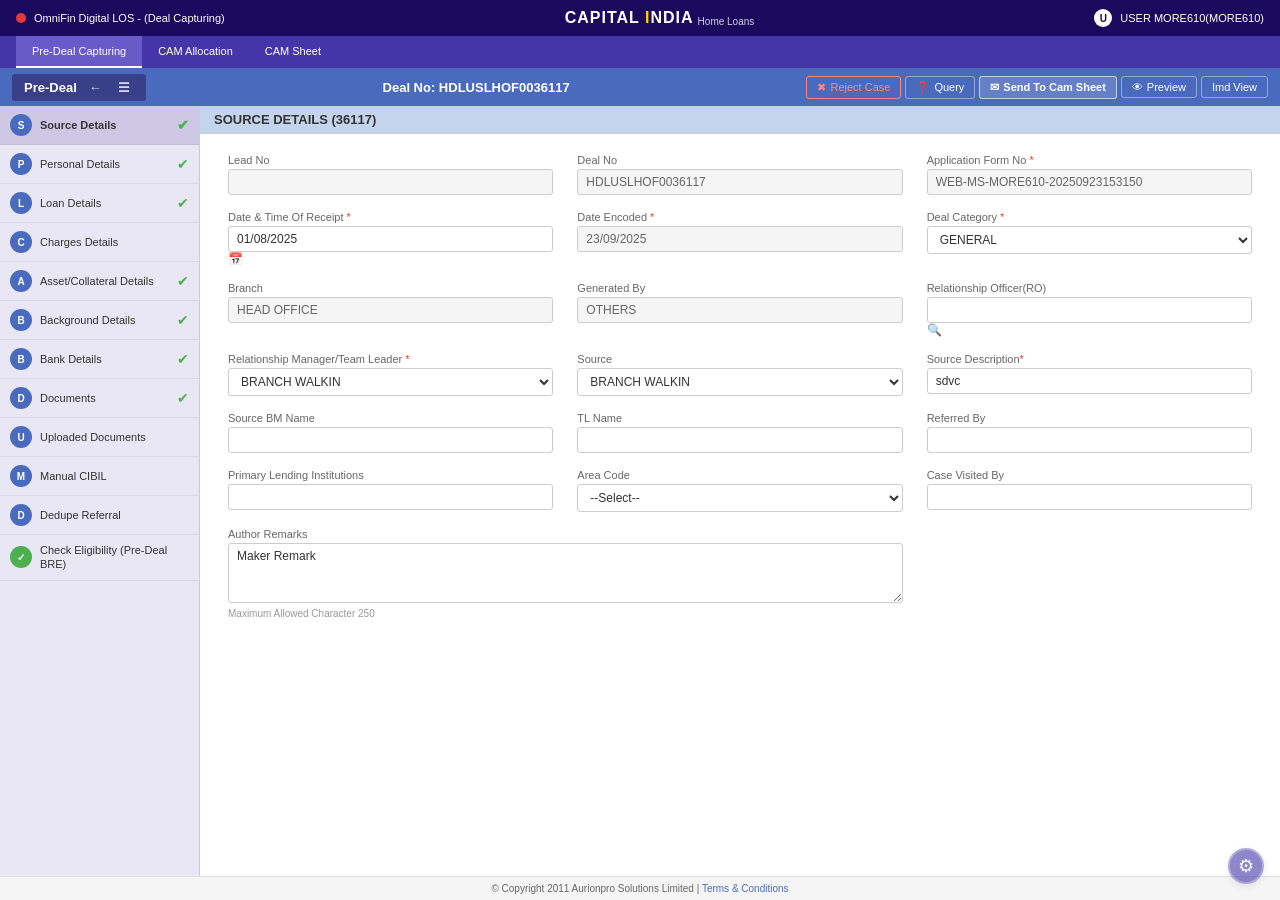
==== commit 3669009f: "Update index.html" ====
--- a/index.html
+++ b/index.html
@@ -4,7 +4,307 @@
   <meta charset="UTF-8">
   <meta name="viewport" content="width=device-width, initial-scale=1.0">
   <title>OmniFin Digital LOS - Prototype</title>
-  <link rel="stylesheet" href="styles.css">
+  <style>
+/* ============================================
+   OMNIFIN DIGITAL LOS - PROTOTYPE STYLES v3
+   ============================================ */
+:root {
+  --header-bg: #1a0a5e; --tab-bg: #4535a8; --tab-hover: #5a4ab8; --tab-active: #6a5ac8;
+  --action-bar-bg: #4a6abd; --action-bar-dark: #3a3f8a;
+  --sidebar-bg: #eae7f5; --sidebar-hover: #ddd8ee; --sidebar-active: #cfc8e5;
+  --content-bg: #ffffff; --section-header-bg: #c5d4ed; --table-header-bg: #b8cce4;
+  --primary-blue: #4a6abd; --primary-purple: #4535a8;
+  --success-green: #4caf50; --danger-red: #e53935; --warning-orange: #ff9800;
+  --info-blue: #2196f3; --deviate-yellow: #ffc107;
+  --text-primary: #333333; --text-secondary: #666666; --text-light: #999999; --text-white: #ffffff;
+  --border-color: #cccccc; --border-light: #e0e0e0; --border-dark: #999999;
+  --bg-light: #f5f5f5; --bg-hover: #f0f0f0; --bg-card: #ffffff;
+  --overlay-bg: rgba(0, 0, 0, 0.5);
+  --spacing-xs: 4px; --spacing-sm: 8px; --spacing-md: 12px; --spacing-lg: 16px; --spacing-xl: 24px; --spacing-xxl: 32px;
+  --radius-sm: 3px; --radius-md: 5px; --radius-lg: 8px;
+  --shadow-sm: 0 1px 3px rgba(0,0,0,0.12); --shadow-md: 0 2px 8px rgba(0,0,0,0.15); --shadow-lg: 0 4px 16px rgba(0,0,0,0.2);
+  --font-family: 'Segoe UI', Arial, Helvetica, sans-serif;
+  --font-size-xs: 10px; --font-size-sm: 11px; --font-size-base: 12px; --font-size-md: 13px; --font-size-lg: 14px; --font-size-xl: 16px; --font-size-xxl: 18px;
+  --sidebar-width: 200px; --header-height: 36px; --tab-height: 32px; --action-bar-height: 38px;
+}
+*, *::before, *::after { box-sizing: border-box; margin: 0; padding: 0; }
+html, body { height: 100%; font-family: var(--font-family); font-size: var(--font-size-base); color: var(--text-primary); background: var(--bg-light); overflow: hidden; }
+a { color: var(--primary-blue); text-decoration: none; }
+a:hover { text-decoration: underline; }
+button { font-family: var(--font-family); cursor: pointer; border: none; outline: none; }
+input, select, textarea { font-family: var(--font-family); font-size: var(--font-size-base); }
+.app-container { display: flex; flex-direction: column; height: 100vh; overflow: hidden; }
+.top-header { display: flex; align-items: center; justify-content: space-between; height: var(--header-height); background: var(--header-bg); color: var(--text-white); padding: 0 var(--spacing-lg); flex-shrink: 0; }
+.top-header .header-left { display: flex; align-items: center; gap: var(--spacing-sm); font-size: var(--font-size-sm); }
+.top-header .header-left .status-dot { width: 10px; height: 10px; background: var(--danger-red); border-radius: 50%; }
+.top-header .header-center { display: flex; align-items: center; gap: var(--spacing-sm); }
+.top-header .header-center .logo-text { font-size: var(--font-size-xl); font-weight: 700; letter-spacing: 1px; }
+.top-header .header-center .logo-text span { color: #ffd700; }
+.top-header .header-center .logo-subtitle { font-size: var(--font-size-xs); opacity: 0.8; margin-left: -4px; align-self: flex-end; }
+.top-header .header-right { display: flex; align-items: center; gap: var(--spacing-sm); font-size: var(--font-size-sm); }
+.top-header .header-right .user-icon { width: 18px; height: 18px; background: var(--text-white); color: var(--header-bg); border-radius: 50%; display: flex; align-items: center; justify-content: center; font-size: 10px; font-weight: bold; }
+.tab-nav { display: flex; align-items: center; height: var(--tab-height); background: var(--tab-bg); flex-shrink: 0; padding: 0 var(--spacing-lg); gap: 0; }
+.tab-nav .tab-btn { height: 100%; padding: 0 var(--spacing-lg); background: transparent; color: var(--text-white); font-size: var(--font-size-sm); font-weight: 500; border: none; border-bottom: 2px solid transparent; transition: all 0.2s; }
+.tab-nav .tab-btn:hover { background: var(--tab-hover); }
+.tab-nav .tab-btn.active { background: var(--tab-active); border-bottom: 2px solid var(--text-white); }
+.action-bar { display: none; align-items: center; height: var(--action-bar-height); background: var(--action-bar-bg); color: var(--text-white); padding: 0 var(--spacing-md); flex-shrink: 0; gap: var(--spacing-sm); }
+.action-bar.active { display: flex; }
+.action-bar .bar-left { display: flex; align-items: center; gap: var(--spacing-sm); background: var(--action-bar-dark); padding: 4px 12px; border-radius: var(--radius-sm); font-weight: 600; font-size: var(--font-size-md); white-space: nowrap; }
+.action-bar .bar-left .bar-icon { cursor: pointer; padding: 2px 4px; opacity: 0.8; }
+.action-bar .bar-left .bar-icon:hover { opacity: 1; }
+.action-bar .bar-center { flex: 1; text-align: center; font-size: var(--font-size-md); font-weight: 600; }
+.action-bar .bar-right { display: flex; align-items: center; gap: var(--spacing-xs); }
+.action-bar .bar-right .bar-btn { display: flex; align-items: center; gap: 4px; padding: 4px 10px; background: transparent; color: var(--text-white); border: 1px solid rgba(255,255,255,0.4); border-radius: var(--radius-sm); font-size: var(--font-size-sm); white-space: nowrap; transition: all 0.2s; }
+.action-bar .bar-right .bar-btn:hover { background: rgba(255,255,255,0.15); border-color: rgba(255,255,255,0.7); }
+.action-bar .bar-right .bar-btn.reject { color: #ff8a80; border-color: #ff8a80; }
+.action-bar .bar-right .bar-btn.reject:hover { background: rgba(255,0,0,0.15); }
+.action-bar .bar-right .bar-btn.primary-action { background: rgba(255,255,255,0.15); border-color: rgba(255,255,255,0.6); font-weight: 600; }
+.action-bar .bar-right .bar-btn.primary-action:hover { background: rgba(255,255,255,0.25); }
+.main-layout { display: flex; flex: 1; overflow: hidden; }
+.sidebar { display: none; flex-direction: column; width: var(--sidebar-width); background: var(--sidebar-bg); border-right: 1px solid var(--border-color); overflow-y: auto; flex-shrink: 0; }
+.sidebar.active { display: flex; }
+.sidebar .nav-item { display: flex; align-items: center; gap: var(--spacing-sm); padding: 8px 10px; font-size: var(--font-size-sm); color: var(--text-primary); cursor: pointer; border-bottom: 1px solid rgba(0,0,0,0.06); transition: background 0.15s; position: relative; }
+.sidebar .nav-item:hover { background: var(--sidebar-hover); }
+.sidebar .nav-item.active { background: var(--sidebar-active); font-weight: 600; }
+.sidebar .nav-item .nav-icon { width: 22px; height: 22px; background: var(--primary-blue); border-radius: 50%; display: flex; align-items: center; justify-content: center; color: var(--text-white); font-size: 10px; font-weight: bold; flex-shrink: 0; }
+.sidebar .nav-item .nav-icon.new-item { background: var(--success-green); }
+.sidebar .nav-item .nav-check { margin-left: auto; color: var(--success-green); font-size: var(--font-size-lg); flex-shrink: 0; }
+.sidebar .nav-item .nav-label { flex: 1; line-height: 1.3; }
+.content-area { flex: 1; overflow-y: auto; background: var(--content-bg); padding: 0; }
+.content-panel { display: none; padding: 0; }
+.content-panel.active { display: block; }
+.section-header { background: var(--section-header-bg); padding: 6px 14px; font-size: var(--font-size-md); font-weight: 600; color: var(--text-primary); border-bottom: 1px solid var(--border-color); }
+.form-grid { display: grid; grid-template-columns: 1fr 1fr 1fr; gap: 0; padding: var(--spacing-md) var(--spacing-lg); }
+.form-grid.fg-4 { grid-template-columns: 1fr 1fr 1fr 1fr; }
+.form-group { padding: var(--spacing-sm) var(--spacing-md); }
+.form-group label { display: block; font-size: var(--font-size-sm); color: var(--text-secondary); margin-bottom: 3px; font-weight: 500; }
+.form-group label .required { color: var(--danger-red); }
+.form-group input, .form-group select, .form-group textarea { width: 100%; padding: 5px 8px; border: 1px solid var(--border-color); border-radius: var(--radius-sm); font-size: var(--font-size-base); color: var(--text-primary); background: var(--text-white); }
+.form-group input:focus, .form-group select:focus, .form-group textarea:focus { border-color: var(--primary-blue); outline: none; box-shadow: 0 0 0 2px rgba(74,106,189,0.15); }
+.form-group input[readonly] { background: var(--bg-light); color: var(--text-secondary); }
+.form-group textarea { resize: vertical; min-height: 60px; }
+.data-table-wrapper { overflow-x: auto; margin: 0; }
+.data-table { width: 100%; border-collapse: collapse; font-size: var(--font-size-sm); }
+.data-table thead th { background: var(--table-header-bg); padding: 8px 10px; text-align: left; font-weight: 600; color: var(--text-primary); border: 1px solid var(--border-color); white-space: nowrap; }
+.data-table tbody td { padding: 6px 10px; border: 1px solid var(--border-light); color: var(--text-primary); vertical-align: top; }
+.data-table tbody tr:hover { background: var(--bg-hover); }
+.data-table tbody tr:nth-child(even) { background: #f9f9ff; }
+.data-table tbody tr:nth-child(even):hover { background: var(--bg-hover); }
+.data-table .cell-center { text-align: center; }
+.data-table .cell-right { text-align: right; }
+.data-table .link-cell { color: var(--primary-blue); cursor: pointer; }
+.data-table .link-cell:hover { text-decoration: underline; }
+.table-actions { padding: 8px 14px; display: flex; justify-content: flex-end; gap: var(--spacing-sm); }
+.table-actions .btn-add { padding: 5px 14px; background: var(--primary-blue); color: var(--text-white); border: none; border-radius: var(--radius-sm); font-size: var(--font-size-sm); cursor: pointer; }
+.table-actions .btn-add:hover { opacity: 0.9; }
+.bre-page { padding: var(--spacing-lg); }
+.bre-page .bre-header { display: flex; align-items: center; justify-content: space-between; margin-bottom: var(--spacing-lg); }
+.bre-page .bre-title { font-size: var(--font-size-xxl); font-weight: 700; color: var(--text-primary); }
+.bre-page .bre-subtitle { font-size: var(--font-size-md); color: var(--text-secondary); margin-top: 2px; }
+.btn-run-bre { padding: 8px 20px; background: var(--primary-blue); color: var(--text-white); border: none; border-radius: var(--radius-md); font-size: var(--font-size-md); font-weight: 600; cursor: pointer; transition: all 0.2s; }
+.btn-run-bre:hover { background: #3a5aad; box-shadow: var(--shadow-sm); }
+.bre-empty-state { display: flex; flex-direction: column; align-items: center; justify-content: center; padding: 80px 40px; text-align: center; }
+.bre-empty-state .empty-icon { width: 80px; height: 80px; background: var(--sidebar-bg); border-radius: 50%; display: flex; align-items: center; justify-content: center; font-size: 36px; color: var(--primary-blue); margin-bottom: var(--spacing-lg); }
+.bre-empty-state .empty-title { font-size: var(--font-size-xl); font-weight: 600; color: var(--text-primary); margin-bottom: var(--spacing-sm); }
+.bre-empty-state .empty-text { font-size: var(--font-size-md); color: var(--text-secondary); margin-bottom: var(--spacing-xl); max-width: 400px; }
+.bre-results { display: none; }
+.bre-results.active { display: block; }
+.bre-status-badge { display: inline-flex; align-items: center; gap: 6px; padding: 4px 14px; border-radius: 20px; font-size: var(--font-size-md); font-weight: 600; }
+.bre-status-badge.passed { background: #e8f5e9; color: #2e7d32; border: 1px solid #a5d6a7; }
+.bre-status-badge.failed { background: #ffebee; color: #c62828; border: 1px solid #ef9a9a; }
+.bre-status-badge.deviated { background: #fff8e1; color: #f57f17; border: 1px solid #ffe082; }
+.summary-cards { display: grid; grid-template-columns: repeat(auto-fit, minmax(140px, 1fr)); gap: var(--spacing-md); margin-bottom: var(--spacing-xl); }
+.summary-card { background: var(--bg-card); border: 1px solid var(--border-light); border-radius: var(--radius-lg); padding: var(--spacing-lg); text-align: center; box-shadow: var(--shadow-sm); position: relative; overflow: hidden; }
+.summary-card::before { content: ''; position: absolute; top: 0; left: 0; right: 0; height: 3px; }
+.summary-card.total::before { background: var(--primary-blue); }
+.summary-card.passed::before { background: var(--success-green); }
+.summary-card.failed::before { background: var(--danger-red); }
+.summary-card.deviated::before { background: var(--deviate-yellow); }
+.summary-card.amount::before { background: var(--primary-purple); }
+.summary-card .card-value { font-size: 28px; font-weight: 700; margin-bottom: 4px; }
+.summary-card.total .card-value { color: var(--primary-blue); }
+.summary-card.passed .card-value { color: var(--success-green); }
+.summary-card.failed .card-value { color: var(--danger-red); }
+.summary-card.deviated .card-value { color: var(--deviate-yellow); }
+.summary-card.amount .card-value { color: var(--primary-purple); font-size: 20px; }
+.summary-card .card-label { font-size: var(--font-size-sm); color: var(--text-secondary); font-weight: 500; }
+.results-section { margin-bottom: var(--spacing-xl); }
+.results-section .results-title { font-size: var(--font-size-lg); font-weight: 700; color: var(--text-primary); margin-bottom: var(--spacing-md); display: flex; align-items: center; gap: var(--spacing-sm); }
+.results-section .results-title .count-badge { color: var(--text-white); font-size: var(--font-size-xs); padding: 1px 8px; border-radius: 10px; }
+.count-badge.fail { background: var(--danger-red); }
+.count-badge.deviate { background: var(--deviate-yellow); color: #333; }
+.count-badge.pass { background: var(--success-green); }
+.modal-overlay { display: none; position: fixed; top: 0; left: 0; right: 0; bottom: 0; background: var(--overlay-bg); z-index: 1000; align-items: center; justify-content: center; }
+.modal-overlay.active { display: flex; }
+.modal-box { background: var(--text-white); border-radius: var(--radius-lg); box-shadow: var(--shadow-lg); max-width: 520px; width: 90%; max-height: 80vh; overflow-y: auto; position: relative; animation: modalSlideIn 0.2s ease-out; }
+@keyframes modalSlideIn { from { opacity: 0; transform: translateY(-20px); } to { opacity: 1; transform: translateY(0); } }
+.modal-header { display: flex; align-items: center; justify-content: space-between; padding: 14px 20px; border-bottom: 1px solid var(--border-light); }
+.modal-header .modal-title { font-size: var(--font-size-xl); font-weight: 700; color: var(--text-primary); }
+.modal-header .modal-close { width: 28px; height: 28px; background: var(--bg-light); border: none; border-radius: 50%; font-size: 16px; color: var(--text-secondary); cursor: pointer; display: flex; align-items: center; justify-content: center; transition: all 0.15s; }
+.modal-header .modal-close:hover { background: var(--border-light); color: var(--text-primary); }
+.modal-body { padding: 20px; }
+.modal-body .modal-icon { text-align: center; font-size: 48px; margin-bottom: var(--spacing-md); }
+.modal-body .modal-text { font-size: var(--font-size-md); color: var(--text-secondary); line-height: 1.6; text-align: center; margin-bottom: var(--spacing-lg); }
+.modal-body .modal-status { text-align: center; margin-bottom: var(--spacing-lg); }
+.modal-body .modal-link { text-align: center; margin-bottom: var(--spacing-md); }
+.modal-footer { display: flex; align-items: center; justify-content: center; gap: var(--spacing-md); padding: 14px 20px; border-top: 1px solid var(--border-light); }
+.btn { padding: 7px 18px; border-radius: var(--radius-md); font-size: var(--font-size-md); font-weight: 600; cursor: pointer; transition: all 0.15s; border: 1px solid transparent; display: inline-flex; align-items: center; gap: 6px; }
+.btn-primary { background: var(--primary-blue); color: var(--text-white); border-color: var(--primary-blue); }
+.btn-primary:hover { background: #3a5aad; }
+.btn-secondary { background: var(--text-white); color: var(--primary-blue); border-color: var(--primary-blue); }
+.btn-secondary:hover { background: #f0f4ff; }
+.btn-success { background: var(--success-green); color: var(--text-white); border-color: var(--success-green); }
+.btn-success:hover { background: #43a047; }
+.btn-danger { background: var(--danger-red); color: var(--text-white); border-color: var(--danger-red); }
+.btn-danger:hover { background: #d32f2f; }
+.btn-warning { background: var(--deviate-yellow); color: #333; border-color: var(--deviate-yellow); }
+.btn-ghost { background: transparent; color: var(--text-secondary); border-color: var(--border-color); }
+.btn-ghost:hover { background: var(--bg-light); }
+.btn-link { background: transparent; color: var(--primary-blue); border: none; padding: 4px 8px; text-decoration: underline; }
+.btn-sm { padding: 4px 12px; font-size: var(--font-size-sm); }
+.loading-spinner { display: flex; flex-direction: column; align-items: center; justify-content: center; padding: 40px; }
+.spinner { width: 40px; height: 40px; border: 3px solid var(--border-light); border-top: 3px solid var(--primary-blue); border-radius: 50%; animation: spin 0.8s linear infinite; margin-bottom: var(--spacing-md); }
+@keyframes spin { to { transform: rotate(360deg); } }
+.loading-text { font-size: var(--font-size-md); color: var(--text-secondary); font-weight: 500; }
+.extra-fields-page { padding: var(--spacing-lg); }
+.ef-card { margin-bottom: var(--spacing-lg); border: 1px solid var(--border-light); border-radius: var(--radius-md); overflow: hidden; background: var(--bg-card); box-shadow: var(--shadow-sm); }
+.ef-card-header { background: var(--section-header-bg); padding: 8px 14px; font-weight: 700; font-size: var(--font-size-md); color: var(--text-primary); border-bottom: 1px solid var(--border-color); display: flex; align-items: center; justify-content: space-between; }
+.ef-card-header .ef-card-badge { font-size: var(--font-size-xs); padding: 2px 8px; border-radius: 10px; font-weight: 600; }
+.ef-card-body { padding: var(--spacing-sm) 0; }
+.ef-block-label { font-size: var(--font-size-sm); font-weight: 700; color: var(--primary-purple); text-transform: uppercase; letter-spacing: 0.3px; padding: 6px 14px 2px; margin-top: 4px; border-top: 1px solid var(--border-light); }
+.ef-block-label:first-child { border-top: none; margin-top: 0; }
+.ef-cond { display: none; }
+.ef-cond.show { display: block; }
+.ef-cond-num { display: none; }
+.ef-cond-num.show { display: block; }
+.ef-cond-segment { display: none; }
+.ef-cond-segment.show { display: block; }
+.ef-person-card { margin: 0 14px var(--spacing-md); border: 1px solid #d0d7e8; border-radius: var(--radius-md); background: #fafbfe; }
+.ef-person-card-header { background: #e8edf5; padding: 6px 12px; font-weight: 600; font-size: var(--font-size-sm); color: var(--text-primary); border-bottom: 1px solid #d0d7e8; display: flex; align-items: center; gap: 8px; }
+.ef-person-card-body { padding: var(--spacing-sm) 0; }
+.ef-person-card-body .ef-block-label { padding-left: 12px; }
+.ef-person-card-body .form-grid { padding: var(--spacing-sm) var(--spacing-md); }
+.deviations-page { padding: var(--spacing-lg); }
+.deviations-page .deviations-title { font-size: var(--font-size-xxl); font-weight: 700; margin-bottom: var(--spacing-lg); }
+.deviation-section { margin-bottom: var(--spacing-xl); }
+.deviation-section .deviation-section-title { font-size: var(--font-size-lg); font-weight: 700; color: var(--text-primary); margin-bottom: var(--spacing-md); padding-bottom: var(--spacing-sm); border-bottom: 2px solid var(--border-light); display: flex; align-items: center; gap: var(--spacing-sm); }
+.deviation-section .deviation-section-title .frozen-badge { font-size: var(--font-size-xs); background: #e3f2fd; color: #1565c0; padding: 2px 8px; border-radius: 10px; font-weight: 600; }
+.data-table .frozen-row { background: #f5f5ff !important; }
+.data-table .frozen-row td:nth-child(-n+4) { color: var(--text-secondary); }
+.data-table input[type="text"], .data-table textarea { width: 100%; padding: 3px 6px; border: 1px solid var(--border-color); border-radius: var(--radius-sm); font-size: var(--font-size-sm); font-family: var(--font-family); }
+.data-table input[type="checkbox"] { width: 16px; height: 16px; cursor: pointer; }
+.page-actions { padding: var(--spacing-lg) 0; display: flex; gap: var(--spacing-md); }
+.app-footer { text-align: center; padding: 6px; font-size: var(--font-size-xs); color: var(--text-secondary); background: var(--bg-light); border-top: 1px solid var(--border-light); flex-shrink: 0; }
+.app-footer a { color: var(--primary-blue); }
+.sim-toggle-btn { position: fixed; bottom: 16px; right: 16px; z-index: 900; width: 36px; height: 36px; border-radius: 50%; background: var(--primary-purple); color: var(--text-white); border: 2px solid rgba(255,255,255,0.3); box-shadow: var(--shadow-md); font-size: 18px; display: flex; align-items: center; justify-content: center; cursor: pointer; transition: all 0.2s; opacity: 0.6; }
+.sim-toggle-btn:hover { opacity: 1; transform: scale(1.1); box-shadow: var(--shadow-lg); }
+.sim-panel { display: none; position: fixed; bottom: 60px; right: 16px; z-index: 901; background: var(--text-white); border-radius: var(--radius-lg); box-shadow: var(--shadow-lg); border: 1px solid var(--border-light); width: 280px; animation: modalSlideIn 0.15s ease-out; }
+.sim-panel.active { display: block; }
+.sim-panel-header { padding: 10px 14px; border-bottom: 1px solid var(--border-light); display: flex; align-items: center; justify-content: space-between; }
+.sim-panel-header .sim-title { font-size: var(--font-size-md); font-weight: 700; color: var(--text-primary); }
+.sim-panel-header .sim-close { width: 22px; height: 22px; background: var(--bg-light); border: none; border-radius: 50%; font-size: 13px; color: var(--text-secondary); cursor: pointer; display: flex; align-items: center; justify-content: center; }
+.sim-panel-header .sim-close:hover { background: var(--border-light); }
+.sim-panel-body { padding: 14px; }
+.sim-section { margin-bottom: 14px; }
+.sim-section:last-child { margin-bottom: 0; }
+.sim-section-label { font-size: var(--font-size-sm); font-weight: 700; color: var(--text-secondary); text-transform: uppercase; letter-spacing: 0.5px; margin-bottom: 8px; }
+.sim-options { display: flex; gap: 6px; flex-wrap: wrap; }
+.sim-option { padding: 4px 12px; border-radius: 14px; font-size: var(--font-size-sm); font-weight: 600; cursor: pointer; border: 1.5px solid var(--border-color); background: var(--text-white); color: var(--text-secondary); transition: all 0.15s; }
+.sim-option:hover { border-color: var(--primary-blue); color: var(--primary-blue); }
+.sim-option.active-passed { background: #e8f5e9; color: #2e7d32; border-color: #4caf50; }
+.sim-option.active-failed { background: #ffebee; color: #c62828; border-color: #e53935; }
+.sim-option.active-deviated { background: #fff8e1; color: #f57f17; border-color: #ffc107; }
+.sim-hint { font-size: var(--font-size-xs); color: var(--text-light); margin-top: 10px; text-align: center; font-style: italic; }
+.ef-card .data-table select, .extra-section .data-table select { padding: 3px 6px; border: 1px solid var(--border-color); border-radius: var(--radius-sm); font-size: var(--font-size-sm); font-family: var(--font-family); }
+.ef-card .data-table input[type="number"], .extra-section .data-table input[type="number"] { width: 100px; padding: 3px 6px; border: 1px solid var(--border-color); border-radius: var(--radius-sm); font-size: var(--font-size-sm); font-family: var(--font-family); text-align: right; }
+
+/* ============================================
+   ACCORDION SECTIONS
+   ============================================ */
+.ef-accordion { margin-bottom: var(--spacing-md); border: 1px solid var(--border-light); border-radius: var(--radius-md); overflow: hidden; background: var(--bg-card); box-shadow: var(--shadow-sm); }
+.ef-accordion-header { background: var(--section-header-bg); padding: 8px 14px; font-weight: 700; font-size: var(--font-size-md); color: var(--text-primary); border-bottom: 1px solid var(--border-color); display: flex; align-items: center; justify-content: space-between; cursor: pointer; user-select: none; transition: background 0.15s; }
+.ef-accordion-header:hover { background: #b8c8e2; }
+.ef-accordion-header .acc-chevron { font-size: 14px; transition: transform 0.2s; color: var(--text-secondary); }
+.ef-accordion.collapsed .ef-accordion-header .acc-chevron { transform: rotate(-90deg); }
+.ef-accordion-body { padding: var(--spacing-sm) 0; transition: max-height 0.25s ease; overflow: hidden; }
+.ef-accordion.collapsed .ef-accordion-body { display: none; }
+.ef-accordion-header .acc-title { display: flex; align-items: center; gap: 8px; }
+.ef-accordion-header .acc-count { font-size: var(--font-size-xs); background: var(--primary-blue); color: #fff; padding: 1px 8px; border-radius: 10px; font-weight: 600; }
+
+/* ============================================
+   TOGGLE SWITCH (CSS-only)
+   ============================================ */
+.toggle-switch { display: inline-flex; align-items: center; gap: 8px; cursor: pointer; font-size: var(--font-size-sm); color: var(--text-primary); user-select: none; }
+.toggle-switch input[type="checkbox"] { display: none; }
+.toggle-switch .slider { position: relative; width: 36px; height: 20px; background: #ccc; border-radius: 20px; transition: background 0.2s; flex-shrink: 0; }
+.toggle-switch .slider::after { content: ''; position: absolute; top: 2px; left: 2px; width: 16px; height: 16px; background: #fff; border-radius: 50%; transition: transform 0.2s; box-shadow: 0 1px 2px rgba(0,0,0,0.2); }
+.toggle-switch input:checked + .slider { background: var(--success-green); }
+.toggle-switch input:checked + .slider::after { transform: translateX(16px); }
+.toggle-switch .toggle-label-text { font-weight: 500; }
+.toggle-switch .toggle-state { font-size: var(--font-size-xs); color: var(--text-light); min-width: 22px; }
+
+/* Toggle row: multiple toggles side-by-side */
+.ef-toggle-row { display: flex; flex-wrap: wrap; gap: var(--spacing-md) var(--spacing-xl); padding: var(--spacing-sm) var(--spacing-lg); align-items: center; }
+.ef-toggle-row .toggle-group { display: flex; align-items: center; gap: 6px; min-width: 200px; }
+.ef-toggle-row .toggle-group label { font-size: var(--font-size-sm); color: var(--text-secondary); font-weight: 500; margin: 0; white-space: nowrap; }
+
+/* ============================================
+   RADIO PILLS (Segmented Controls)
+   ============================================ */
+.radio-pills { display: inline-flex; border: 1px solid var(--border-color); border-radius: var(--radius-md); overflow: hidden; }
+.radio-pills input[type="radio"] { display: none; }
+.radio-pills label { padding: 4px 14px; font-size: var(--font-size-sm); font-weight: 500; color: var(--text-secondary); cursor: pointer; border-right: 1px solid var(--border-color); transition: all 0.15s; background: #fff; white-space: nowrap; }
+.radio-pills label:last-of-type { border-right: none; }
+.radio-pills label:hover { background: #f0f4ff; color: var(--primary-blue); }
+.radio-pills input[type="radio"]:checked + label { background: var(--primary-blue); color: #fff; }
+
+/* ============================================
+   PERSON CARD (mini accordion inside sections)
+   ============================================ */
+.ef-person-card { margin: 0 14px var(--spacing-md); border: 1px solid #d0d7e8; border-radius: var(--radius-md); background: #fafbfe; }
+.ef-person-card-header { background: #e8edf5; padding: 6px 12px; font-weight: 600; font-size: var(--font-size-sm); color: var(--text-primary); border-bottom: 1px solid #d0d7e8; display: flex; align-items: center; gap: 8px; cursor: pointer; user-select: none; }
+.ef-person-card-header:hover { background: #dde4f0; }
+.ef-person-card-header .acc-chevron { font-size: 12px; transition: transform 0.2s; color: var(--text-secondary); margin-left: auto; }
+.ef-person-card.collapsed .ef-person-card-header .acc-chevron { transform: rotate(-90deg); }
+.ef-person-card.collapsed .ef-person-card-body { display: none; }
+.ef-person-card-body { padding: var(--spacing-sm) 0; }
+.ef-person-card-body .ef-block-label { padding-left: 12px; }
+.ef-person-card-body .form-grid { padding: var(--spacing-sm) var(--spacing-md); }
+.ef-person-card-body .ef-toggle-row { padding: var(--spacing-xs) var(--spacing-md); }
+
+/* Conditional visibility helpers */
+.ef-cond-hide { display: none !important; }
+.ef-bt-section { display: none; }
+.ef-bt-section.show { display: block; }
+.sim-badge { display: inline-block; font-size: 9px; font-weight: 700; background: #e3f2fd; color: #1565c0; padding: 1px 5px; border-radius: 3px; vertical-align: middle; margin-left: 4px; letter-spacing: 0.3px; text-transform: uppercase; }
+.ef-section-header { background: #3a4a8a; padding: 8px 14px; font-size: var(--font-size-md); font-weight: 700; color: #fff; margin-top: var(--spacing-md); text-transform: uppercase; letter-spacing: 0.5px; border-left: 4px solid #1a0a5e; }
+.ef-section-header:first-child { margin-top: 0; }
+.ef-section-header .header-badge { font-size: var(--font-size-xs); background: rgba(255,255,255,0.25); padding: 2px 10px; border-radius: 10px; margin-left: 8px; font-weight: 600; }
+.ef-cond-select.ef-cond-hide { display: none !important; }
+.ef-case-setup { background: #f0edf8; border: 2px solid #b8a9d9; border-radius: var(--radius-lg); padding: 0 0 var(--spacing-md); margin-bottom: var(--spacing-lg); overflow: hidden; }
+.ef-case-setup .ef-case-setup-header { background: linear-gradient(135deg, #5a3a9a, #7b5ec6); padding: 10px 14px; font-size: var(--font-size-md); font-weight: 700; color: #fff; text-transform: uppercase; letter-spacing: 0.5px; display: flex; align-items: center; gap: 10px; }
+.ef-case-setup .ef-case-setup-header .sim-label { font-size: 9px; background: rgba(255,255,255,0.25); padding: 2px 8px; border-radius: 10px; font-weight: 600; letter-spacing: 0.5px; }
+.ef-case-setup .form-grid { padding: var(--spacing-sm) var(--spacing-lg); }
+.ef-case-setup .ef-seg-subtitle { font-size: var(--font-size-sm); font-weight: 600; color: #5a3a9a; padding: 4px 14px 0; border-top: 1px solid #d4c8eb; margin-top: var(--spacing-sm); }
+.ef-case-setup .ef-seg-hint { font-size: 10px; color: #8a7aaa; padding: 0 14px 2px; font-style: italic; }
+.text-center { text-align: center; }
+.text-right { text-align: right; }
+.text-success { color: var(--success-green); }
+.text-danger { color: var(--danger-red); }
+.text-warning { color: var(--deviate-yellow); }
+.text-muted { color: var(--text-secondary); }
+.fw-bold { font-weight: 700; }
+.mt-sm { margin-top: var(--spacing-sm); }
+.mt-md { margin-top: var(--spacing-md); }
+.mt-lg { margin-top: var(--spacing-lg); }
+.mb-sm { margin-bottom: var(--spacing-sm); }
+.mb-md { margin-bottom: var(--spacing-md); }
+.mb-lg { margin-bottom: var(--spacing-lg); }
+.hidden { display: none !important; }
+@media (max-width: 1200px) { .summary-cards { grid-template-columns: repeat(3, 1fr); } .form-grid.fg-4 { grid-template-columns: 1fr 1fr 1fr; } }
+@media (max-width: 992px) { :root { --sidebar-width: 170px; } .form-grid { grid-template-columns: 1fr 1fr; } .form-grid.fg-4 { grid-template-columns: 1fr 1fr; } .summary-cards { grid-template-columns: repeat(3, 1fr); } .action-bar .bar-right .bar-btn span.btn-label { display: none; } }
+@media (max-width: 768px) { :root { --sidebar-width: 160px; } .form-grid { grid-template-columns: 1fr; } .form-grid.fg-4 { grid-template-columns: 1fr; } .summary-cards { grid-template-columns: repeat(2, 1fr); } .modal-box { max-width: 95%; } }
+  </style>
 </head>
 <body>
 
@@ -227,10 +527,9 @@
         <span class="nav-icon">M</span>
         <span class="nav-label">Manual CIBIL</span>
       </div>
-      <!-- NEW ITEMS per CAM-BRE.md -->
       <div class="nav-item" data-page="cam-bre">
         <span class="nav-icon new-item">&#10003;</span>
-        <span class="nav-label">Check Eligibility (CAM BRE)</span>
+        <span class="nav-label">Run CAM BRE</span>
       </div>
       <div class="nav-item" data-page="cam-deviations">
         <span class="nav-icon new-item">D</span>
@@ -245,113 +544,31 @@
            PRE-DEAL CONTENT PANELS
            ============================================= -->
 
-      <!-- Pre-Deal: Source Details (Default) -->
       <div class="content-panel active" id="page-predeal-source">
         <div class="section-header">SOURCE DETAILS (36117)</div>
         <div class="form-grid">
-          <div class="form-group">
-            <label>Lead No</label>
-            <input type="text" value="" readonly>
-          </div>
-          <div class="form-group">
-            <label>Deal No</label>
-            <input type="text" value="HDLUSLHOF0036117" readonly>
-          </div>
-          <div class="form-group">
-            <label>Application Form No <span class="required">*</span></label>
-            <input type="text" value="WEB-MS-MORE610-20250923153150" readonly>
-          </div>
-          <div class="form-group">
-            <label>Date &amp; Time Of Receipt <span class="required">*</span></label>
-            <div class="input-with-icon">
-              <input type="text" value="01/08/2025">
-              <span class="input-icon">&#128197;</span>
-            </div>
-          </div>
-          <div class="form-group">
-            <label>Date Encoded <span class="required">*</span></label>
-            <input type="text" value="23/09/2025" readonly>
-          </div>
-          <div class="form-group">
-            <label>Deal Category <span class="required">*</span></label>
-            <select>
-              <option selected>GENERAL</option>
-              <option>PRIORITY</option>
-              <option>STAFF</option>
-            </select>
-          </div>
-          <div class="form-group">
-            <label>Branch</label>
-            <input type="text" value="HEAD OFFICE" readonly>
-          </div>
-          <div class="form-group">
-            <label>Generated By</label>
-            <input type="text" value="OTHERS" readonly>
-          </div>
-          <div class="form-group">
-            <label>Relationship Officer(RO)</label>
-            <div class="input-with-icon">
-              <input type="text" value="">
-              <span class="input-icon">&#128269;</span>
-            </div>
-          </div>
-          <div class="form-group">
-            <label>Relationship Manager/Team Leader <span class="required">*</span></label>
-            <select>
-              <option selected>BRANCH WALKIN</option>
-              <option>DIRECT</option>
-              <option>DSA</option>
-            </select>
-          </div>
-          <div class="form-group">
-            <label>Source</label>
-            <select>
-              <option selected>BRANCH WALKIN</option>
-              <option>DIRECT</option>
-              <option>DSA</option>
-            </select>
-          </div>
-          <div class="form-group">
-            <label>Source Description<span class="required">*</span></label>
-            <input type="text" value="sdvc">
-          </div>
-          <div class="form-group">
-            <label>Source BM Name</label>
-            <input type="text" value="">
-          </div>
-          <div class="form-group">
-            <label>TL Name</label>
-            <input type="text" value="">
-          </div>
-          <div class="form-group">
-            <label>Referred By</label>
-            <input type="text" value="">
-          </div>
-          <div class="form-group">
-            <label>Primary Lending Institutions</label>
-            <input type="text" value="">
-          </div>
-          <div class="form-group">
-            <label>Area Code</label>
-            <select>
-              <option selected>--Select--</option>
-              <option>North</option>
-              <option>South</option>
-            </select>
-          </div>
-          <div class="form-group">
-            <label>Case Visited By</label>
-            <input type="text" value="">
-          </div>
-          <div class="form-group" style="grid-column: 1 / span 2;">
-            <label>Author Remarks</label>
-            <textarea>Maker Remark</textarea>
-            <div style="font-size:10px; color:#999; margin-top:2px;">Maximum Allowed Character 250</div>
-          </div>
+          <div class="form-group"><label>Lead No</label><input type="text" value="" readonly></div>
+          <div class="form-group"><label>Deal No</label><input type="text" value="HDLUSLHOF0036117" readonly></div>
+          <div class="form-group"><label>Application Form No <span class="required">*</span></label><input type="text" value="WEB-MS-MORE610-20250923153150" readonly></div>
+          <div class="form-group"><label>Date &amp; Time Of Receipt <span class="required">*</span></label><div class="input-with-icon"><input type="text" value="01/08/2025"><span class="input-icon">&#128197;</span></div></div>
+          <div class="form-group"><label>Date Encoded <span class="required">*</span></label><input type="text" value="23/09/2025" readonly></div>
+          <div class="form-group"><label>Deal Category <span class="required">*</span></label><select><option selected>GENERAL</option><option>PRIORITY</option><option>STAFF</option></select></div>
+          <div class="form-group"><label>Branch</label><input type="text" value="HEAD OFFICE" readonly></div>
+          <div class="form-group"><label>Generated By</label><input type="text" value="OTHERS" readonly></div>
+          <div class="form-group"><label>Relationship Officer(RO)</label><div class="input-with-icon"><input type="text" value=""><span class="input-icon">&#128269;</span></div></div>
+          <div class="form-group"><label>Relationship Manager/Team Leader <span class="required">*</span></label><select><option selected>BRANCH WALKIN</option><option>DIRECT</option><option>DSA</option></select></div>
+          <div class="form-group"><label>Source</label><select><option selected>BRANCH WALKIN</option><option>DIRECT</option><option>DSA</option></select></div>
+          <div class="form-group"><label>Source Description<span class="required">*</span></label><input type="text" value="sdvc"></div>
+          <div class="form-group"><label>Source BM Name</label><input type="text" value=""></div>
+          <div class="form-group"><label>TL Name</label><input type="text" value=""></div>
+          <div class="form-group"><label>Referred By</label><input type="text" value=""></div>
+          <div class="form-group"><label>Primary Lending Institutions</label><input type="text" value=""></div>
+          <div class="form-group"><label>Area Code</label><select><option selected>--Select--</option><option>North</option><option>South</option></select></div>
+          <div class="form-group"><label>Case Visited By</label><input type="text" value=""></div>
+          <div class="form-group" style="grid-column: 1 / span 2;"><label>Author Remarks</label><textarea>Maker Remark</textarea><div style="font-size:10px; color:#999; margin-top:2px;">Maximum Allowed Character 250</div></div>
         </div>
       </div>
 
-      <!-- Pre-Deal: Generic placeholder pages -->
       <div class="content-panel" id="page-predeal-personal">
         <div class="section-header">PERSONAL DETAILS</div>
         <div class="form-grid">
@@ -393,113 +610,46 @@
             </div>
             <button class="btn-run-bre" id="btn-run-predeal-bre">&#9654; Run Pre-Deal BRE</button>
           </div>
-
-          <!-- Empty State -->
           <div class="bre-empty-state" id="predeal-bre-empty">
             <div class="empty-icon">&#128202;</div>
             <div class="empty-title">No BRE Results Yet</div>
             <div class="empty-text">Run the Pre-Deal BRE to evaluate all applicable business rules and check loan eligibility.</div>
             <button class="btn btn-primary" id="btn-run-predeal-bre-2">&#9654; Run Pre-Deal BRE</button>
           </div>
-
-          <!-- BRE Results (dynamically rendered by JS) -->
           <div class="bre-results" id="predeal-bre-results">
-            <div id="predeal-bre-dynamic-content">
-              <!-- Rendered by renderPreDealBREResults() -->
-            </div>
+            <div id="predeal-bre-dynamic-content"></div>
           </div>
         </div>
       </div>
-
 
       <!-- =============================================
            CAM SHEET CONTENT PANELS
            ============================================= -->
 
-      <!-- CAM: Personal Details (Default) -->
       <div class="content-panel" id="page-cam-personal">
         <div class="section-header">PERSONAL DETAILS</div>
         <div class="data-table-wrapper">
           <table class="data-table">
-            <thead>
-              <tr>
-                <th>Customer Id</th>
-                <th>Pan Name</th>
-                <th>Customer Role</th>
-                <th>Customer Type</th>
-                <th>Existing Customer</th>
-                <th>Act...</th>
-              </tr>
-            </thead>
+            <thead><tr><th>Customer Id</th><th>Pan Name</th><th>Customer Role</th><th>Customer Type</th><th>Existing Customer</th><th>Act...</th></tr></thead>
             <tbody>
-              <tr>
-                <td>33264</td>
-                <td>33264_Name</td>
-                <td>APPLICANT</td>
-                <td>Individual</td>
-                <td>No</td>
-                <td class="cell-center">&#9744;</td>
-              </tr>
-              <tr>
-                <td>93266</td>
-                <td>33265_Name</td>
-                <td>CO APPLICANT</td>
-                <td>Individual</td>
-                <td>No</td>
-                <td class="cell-center">&#9744;</td>
-              </tr>
+              <tr><td>33264</td><td>33264_Name</td><td>APPLICANT</td><td>Individual</td><td>No</td><td class="cell-center">&#9744;</td></tr>
+              <tr><td>93266</td><td>33265_Name</td><td>CO APPLICANT</td><td>Individual</td><td>No</td><td class="cell-center">&#9744;</td></tr>
             </tbody>
           </table>
         </div>
-        <div class="table-actions">
-          <button class="btn-add">Add More</button>
-        </div>
-
+        <div class="table-actions"><button class="btn-add">Add More</button></div>
         <div class="section-header" style="margin-top:8px;">GROUP EXPOSURE</div>
         <div class="data-table-wrapper">
           <table class="data-table">
-            <thead>
-              <tr>
-                <th>Loan No</th>
-                <th>Pan Name</th>
-                <th>Loan Status</th>
-                <th>Disbursal Status</th>
-                <th>First EMI</th>
-                <th>Last EMI</th>
-                <th>Role</th>
-                <th>Loan Balance Principal</th>
-                <th>Loan Overdue Amo...</th>
-              </tr>
-            </thead>
+            <thead><tr><th>Loan No</th><th>Pan Name</th><th>Loan Status</th><th>Disbursal Status</th><th>First EMI</th><th>Last EMI</th><th>Role</th><th>Loan Balance Principal</th><th>Loan Overdue Amo...</th></tr></thead>
             <tbody>
-              <tr>
-                <td>HDLHFLMMR0015649</td>
-                <td>33264_Name</td>
-                <td>Forward</td>
-                <td>NA</td>
-                <td>10-04-2022</td>
-                <td>10-04-2037</td>
-                <td>Applicant</td>
-                <td>0</td>
-                <td>0</td>
-              </tr>
-              <tr>
-                <td>HDLHFLMMR0015649</td>
-                <td>33265_Name</td>
-                <td>Forward</td>
-                <td>NA</td>
-                <td>10-04-2022</td>
-                <td>10-04-2037</td>
-                <td>Co-Applicant</td>
-                <td>0</td>
-                <td>0</td>
-              </tr>
+              <tr><td>HDLHFLMMR0015649</td><td>33264_Name</td><td>Forward</td><td>NA</td><td>10-04-2022</td><td>10-04-2037</td><td>Applicant</td><td>0</td><td>0</td></tr>
+              <tr><td>HDLHFLMMR0015649</td><td>33265_Name</td><td>Forward</td><td>NA</td><td>10-04-2022</td><td>10-04-2037</td><td>Co-Applicant</td><td>0</td><td>0</td></tr>
             </tbody>
           </table>
         </div>
       </div>
 
-      <!-- CAM: Generic placeholder pages -->
       <div class="content-panel" id="page-cam-loan"><div class="section-header">LOAN DETAILS</div><div style="padding:40px; text-align:center; color:#999;">Loan details form content</div></div>
       <div class="content-panel" id="page-cam-charges"><div class="section-header">CHARGES DETAILS</div><div style="padding:40px; text-align:center; color:#999;">Charges details form content</div></div>
       <div class="content-panel" id="page-cam-installment"><div class="section-header">INSTALLMENT DETAILS</div><div style="padding:40px; text-align:center; color:#999;">Installment details form content</div></div>
@@ -517,409 +667,270 @@
       <div class="content-panel" id="page-cam-fundflow"><div class="section-header">FUNDFLOW</div><div style="padding:40px; text-align:center; color:#999;">FundFlow content</div></div>
       <div class="content-panel" id="page-cam-cibil"><div class="section-header">MANUAL CIBIL</div><div style="padding:40px; text-align:center; color:#999;">Manual CIBIL content</div></div>
 
-      <!-- ===== CAM: Check Eligibility (CAM BRE) Page — merged with Extra Fields ===== -->
+      <!-- ===== CAM: Check Eligibility (CAM BRE) Page -- merged with Extra Fields ===== -->
       <div class="content-panel" id="page-cam-bre">
         <div class="bre-page">
           <div class="bre-header">
             <div>
-              <div class="bre-title">Check Eligibility (CAM BRE)</div>
+              <div class="bre-title">Run CAM BRE</div>
               <div class="bre-subtitle">CAM Stage &bull; Deal No: HDLHFLMMR0015649</div>
             </div>
             <button class="btn-run-bre" id="btn-run-cam-bre">&#9654; Run CAM BRE</button>
           </div>
 
-          <!-- Sub-tab bar -->
-          <div class="bre-subtabs">
-            <button class="bre-subtab active" id="bre-subtab-fields" onclick="switchBREView('fields')">Extra Fields</button>
-            <button class="bre-subtab disabled" id="bre-subtab-results" onclick="switchBREView('results')">BRE Results <span class="bre-subtab-hint" id="bre-subtab-hint">(Not run yet)</span></button>
-          </div>
-
-          <!-- ===== Sub-view: Extra Fields ===== -->
-          <div class="bre-view active" id="cam-bre-fields-view">
+          <!-- ========== CAM BRE INPUT FIELDS (v6 - Flat OmniFin LOS style) ========== -->
+          <div id="cam-bre-fields-view">
             <div class="extra-fields-page">
 
-              <!-- Row 1: Case Setup + Applicant & Co-Applicant Profile -->
-              <div class="extra-fields-row">
-                <div class="extra-section">
-                  <div class="extra-section-header"><span>1 &mdash; Case Setup</span></div>
-                  <div class="extra-section-body">
-                    <div class="form-grid" style="grid-template-columns: 1fr;">
-                      <div class="form-group">
-                        <label>Co-applicant Count</label>
-                        <select id="ef_CoApplicant_Count">
-                          <option value="0">0</option><option value="1" selected>1</option>
-                          <option value="2">2</option>
-                        </select>
-                      </div>
-                    </div>
-                    <div class="ef-checkbox-grid">
-                      <div class="ef-checkbox-item"><input type="checkbox" id="ef_Has_Credit_Life_Insurance"><label for="ef_Has_Credit_Life_Insurance">Credit Life Insurance</label></div>
-                      <div class="ef-checkbox-item"><input type="checkbox" id="ef_Is_Third_Dwelling_Unit"><label for="ef_Is_Third_Dwelling_Unit">Third Dwelling Unit</label></div>
-                    </div>
-                    <div id="ef_income_considered_group" class="ef-checkbox-grid" style="border-top: 1px solid var(--border-light); margin-top: 4px; padding-top: 6px;">
-                      <div style="grid-column: 1 / -1; margin-bottom: 2px;"><label style="font-weight: 600; color: var(--text-primary); font-size: 11px;">Income Considered</label></div>
-                      <div class="ef-checkbox-item" id="ef_ic_group_1"><input type="checkbox" id="ef_Income_CA1" checked><label for="ef_Income_CA1">Co-applicant 1</label></div>
-                      <div class="ef-checkbox-item" id="ef_ic_group_2"><input type="checkbox" id="ef_Income_CA2"><label for="ef_Income_CA2">Co-applicant 2</label></div>
-                      <div class="ef-checkbox-item" id="ef_ic_group_3"><input type="checkbox" id="ef_Income_CA3"><label for="ef_Income_CA3">Co-applicant 3</label></div>
-                    </div>
+              <!-- CASE SETUP (highlighted simulator section) -->
+              <div class="ef-case-setup">
+                <div class="ef-case-setup-header">CASE SETUP <span class="sim-label">SIMULATOR</span></div>
+                <div class="form-grid">
+                  <div class="form-group">
+                    <label>Scheme <span class="required">*</span> <span class="sim-badge">SIM</span></label>
+                    <select id="ef_INP_132">
+                      <option value="">--Select--</option>
+                      <option value="HOME LOAN">HOME LOAN</option>
+                      <option value="HOME IMPROVEMENT LOAN">HOME IMPROVEMENT LOAN</option>
+                      <option value="HOME LOAN BALANCE TRANSFER">HOME LOAN BALANCE TRANSFER</option>
+                      <option value="HOME LOAN CONSTRUCTION">HOME LOAN CONSTRUCTION</option>
+                      <option value="HOME LOAN FOR WOMEN">HOME LOAN FOR WOMEN</option>
+                      <option value="PRADHAN MANTRI AWAS YOJANA">PRADHAN MANTRI AWAS YOJANA</option>
+                      <option value="HOME LOAN TOP UP">HOME LOAN TOP UP</option>
+                      <option value="LAP BALANCE TRANSFER">LAP BALANCE TRANSFER</option>
+                      <option value="LAP BALANCE TRANSFER TOP UP">LAP BALANCE TRANSFER TOP UP</option>
+                      <option value="LAP COMMERCIAL">LAP COMMERCIAL</option>
+                      <option value="LAP INDUSTRIAL">LAP INDUSTRIAL</option>
+                      <option value="LAP LOAN FOR WOMEN">LAP LOAN FOR WOMEN</option>
+                      <option value="LAP RESIDENTIAL">LAP RESIDENTIAL</option>
+                      <option value="LAP TOP UP">LAP TOP UP</option>
+                      <option value="NON RESIDENTIAL PURCHASE">NON RESIDENTIAL PURCHASE</option>
+                      <option value="PC LOAN FOR WOMEN">PC LOAN FOR WOMEN</option>
+                      <option value="PC NORMAL">PC NORMAL</option>
+                    </select>
                   </div>
-                </div>
-
-                <div class="extra-section">
-                  <div class="extra-section-header"><span>2 &mdash; Applicant &amp; Co-applicant Profile</span></div>
-                  <div class="extra-section-body">
-                    <div class="ef-cond-row" id="ef_row_All_Partners">
-                      <div class="ef-checkbox-item" style="padding: 4px 12px;">
-                        <input type="checkbox" id="ef_All_Partners_Are_Applicants">
-                        <label for="ef_All_Partners_Are_Applicants">All Partners Are Applicants</label>
-                      </div>
-                    </div>
-                    <div class="data-table-wrapper" style="margin-top: 8px;">
-                      <table class="data-table">
-                        <thead><tr><th></th><th>Applicant</th><th class="ef-ic1">Co-applicant 1</th><th class="ef-ic2">Co-applicant 2</th><th class="ef-ic3">Co-applicant 3</th></tr></thead>
-                        <tbody>
-                          <tr><td>Having Govt. Pension</td>
-                            <td class="cell-center"><input type="checkbox" id="ef_Govt_Pension_App"></td>
-                            <td class="ef-ic1 cell-center"><input type="checkbox" id="ef_Govt_Pension_CA1"></td>
-                            <td class="ef-ic2 cell-center"><input type="checkbox" id="ef_Govt_Pension_CA2"></td>
-                            <td class="ef-ic3 cell-center"><input type="checkbox" id="ef_Govt_Pension_CA3"></td></tr>
-                          <tr><td>Defense Employee</td>
-                            <td class="cell-center"><input type="checkbox" id="ef_Defense_App"></td>
-                            <td class="ef-ic1 cell-center"><input type="checkbox" id="ef_Defense_CA1"></td>
-                            <td class="ef-ic2 cell-center"><input type="checkbox" id="ef_Defense_CA2"></td>
-                            <td class="ef-ic3 cell-center"><input type="checkbox" id="ef_Defense_CA3"></td></tr>
-                        </tbody>
-                      </table>
-                    </div>
-                    <!-- Is Only Child per CA -->
-                    <div id="ef_only_child_group" class="ef-checkbox-grid" style="border-top: 1px solid var(--border-light); margin-top: 4px; padding-top: 6px;">
-                      <div style="grid-column: 1 / -1; margin-bottom: 2px;"><label style="font-weight: 600; color: var(--text-primary); font-size: 11px;">Is Only Child</label></div>
-                      <div class="ef-checkbox-item" id="ef_oc_group_1"><input type="checkbox" id="ef_CA_OC1"><label for="ef_CA_OC1">Co-applicant 1</label></div>
-                      <div class="ef-checkbox-item" id="ef_oc_group_2"><input type="checkbox" id="ef_CA_OC2"><label for="ef_CA_OC2">Co-applicant 2</label></div>
-                      <div class="ef-checkbox-item" id="ef_oc_group_3"><input type="checkbox" id="ef_CA_OC3"><label for="ef_CA_OC3">Co-applicant 3</label></div>
-                    </div>
+                  <div class="form-group">
+                    <label>No. of Co-Applicants <span class="required">*</span> <span class="sim-badge">SIM</span></label>
+                    <select id="ef_CoApplicant_Count">
+                      <option value="1">1</option><option value="2" selected>2</option><option value="3">3</option><option value="4">4</option><option value="5">5</option><option value="6">6</option><option value="7">7</option><option value="8">8</option>
+                    </select>
                   </div>
-                </div>
-              </div>
-
-              <!-- Row 2: Verification + Bureau & Credit History -->
-              <div class="extra-fields-row">
-                <div class="extra-section">
-                  <div class="extra-section-header"><span>3 &mdash; Verification</span></div>
-                  <div class="extra-section-body" style="padding: 0;">
-                    <div style="padding: 6px 10px; font-size: 10px; color: var(--text-light); background: #f9f9ff; border-bottom: 1px solid var(--border-light);">
-                      Bank Salaried: Residence by Salesperson &bull; Cash Salaried: Residence &amp; Office by Credit Manager &bull; SEP/SENP: Residence &amp; Office by Credit Manager
-                    </div>
-                    <!-- Residence Visit -->
-                    <div class="data-table-wrapper">
-                      <table class="data-table">
-                        <thead><tr><th></th><th>Applicant</th><th class="ef-c1">Co-applicant 1</th><th class="ef-c2">Co-applicant 2</th><th class="ef-c3">Co-applicant 3</th></tr></thead>
-                        <tbody>
-                          <tr><td>Residence Visit Done</td>
-                            <td class="cell-center"><input type="checkbox" id="ef_Res_Visit_App"></td>
-                            <td class="ef-c1 cell-center"><input type="checkbox" id="ef_Res_Visit_CA1"></td>
-                            <td class="ef-c2 cell-center"><input type="checkbox" id="ef_Res_Visit_CA2"></td>
-                            <td class="ef-c3 cell-center"><input type="checkbox" id="ef_Res_Visit_CA3"></td></tr>
-                        </tbody>
-                      </table>
-                    </div>
-                    <!-- Office & Employment -->
-                    <div style="padding: 4px 10px 2px; font-size: 10px; color: var(--text-light); font-style: italic; border-top: 1px solid var(--border-light);">Office &amp; Employment verification &mdash; income earners only</div>
-                    <div class="data-table-wrapper">
-                      <table class="data-table">
-                        <thead><tr><th></th><th>Applicant</th><th class="ef-ic1">Co-applicant 1</th><th class="ef-ic2">Co-applicant 2</th><th class="ef-ic3">Co-applicant 3</th></tr></thead>
-                        <tbody>
-                          <tr><td>Office Visit Done</td>
-                            <td class="cell-center"><input type="checkbox" id="ef_Office_Visit_App"></td>
-                            <td class="ef-ic1 cell-center"><input type="checkbox" id="ef_Office_Visit_CA1"></td>
-                            <td class="ef-ic2 cell-center"><input type="checkbox" id="ef_Office_Visit_CA2"></td>
-                            <td class="ef-ic3 cell-center"><input type="checkbox" id="ef_Office_Visit_CA3"></td></tr>
-                          <tr><td>Employment Verified</td>
-                            <td class="cell-center"><input type="checkbox" id="ef_Emp_Verified_App"></td>
-                            <td class="ef-ic1 cell-center"><input type="checkbox" id="ef_Emp_Verified_CA1"></td>
-                            <td class="ef-ic2 cell-center"><input type="checkbox" id="ef_Emp_Verified_CA2"></td>
-                            <td class="ef-ic3 cell-center"><input type="checkbox" id="ef_Emp_Verified_CA3"></td></tr>
-                          <tr><td>Employer Visit Photos</td>
-                            <td class="cell-center"><input type="checkbox" id="ef_Emp_Photos_App"></td>
-                            <td class="ef-ic1 cell-center"><input type="checkbox" id="ef_Emp_Photos_CA1"></td>
-                            <td class="ef-ic2 cell-center"><input type="checkbox" id="ef_Emp_Photos_CA2"></td>
-                            <td class="ef-ic3 cell-center"><input type="checkbox" id="ef_Emp_Photos_CA3"></td></tr>
-                        </tbody>
-                      </table>
-                    </div>
+                  <div class="form-group">
+                    <label>No. of Guarantors <span class="sim-badge">SIM</span></label>
+                    <select id="ef_Guarantor_Count">
+                      <option value="0" selected>0</option><option value="1">1</option><option value="2">2</option><option value="3">3</option>
+                    </select>
                   </div>
                 </div>
-
-                <div class="extra-section">
-                  <div class="extra-section-header"><span>4 &mdash; Bureau &amp; Credit History</span></div>
-                  <div class="extra-section-body" style="padding: 0;">
-                    <div class="data-table-wrapper">
-                      <table class="data-table" id="ef_tbl_wilful">
-                        <thead>
-                          <tr><th></th><th>Applicant</th><th class="ef-c1">Co-applicant 1</th><th class="ef-c2">Co-applicant 2</th><th class="ef-c3">Co-applicant 3</th><th>Guarantor</th></tr>
-                        </thead>
-                        <tbody>
-                          <tr>
-                            <td>Wilful Defaulter</td>
-                            <td><select id="ef_WD_App"><option value="No">No</option><option value="Yes">Yes</option></select></td>
-                            <td class="ef-c1"><select id="ef_WD_CA1"><option value="No">No</option><option value="Yes">Yes</option></select></td>
-                            <td class="ef-c2"><select id="ef_WD_CA2"><option value="No">No</option><option value="Yes">Yes</option></select></td>
-                            <td class="ef-c3"><select id="ef_WD_CA3"><option value="No">No</option><option value="Yes">Yes</option></select></td>
-                            <td><select id="ef_WD_Guar"><option value="No">No</option><option value="Yes">Yes</option></select></td>
-                          </tr>
-                        </tbody>
-                      </table>
-                    </div>
+                <div class="ef-seg-subtitle">Segment (per person)</div>
+                <div class="ef-seg-hint">Values from LOS &mdash; editable here for simulation</div>
+                <div class="form-grid" id="ef_segment_grid">
+                  <!-- Populated by JS: per-person segment dropdowns -->
+                </div>
+              </div>
+
+              <!-- APPLICANT -->
+              <div class="ef-section-header">APPLICANT</div>
+              <div class="ef-block-label">Profile</div>
+              <div class="form-grid">
+                <div class="form-group">
+                  <label>Profile Status</label>
+                  <select id="ef_INP_016_A">
+                    <option value="Normal" selected>Normal</option>
+                    <option value="Caution">Caution</option>
+                    <option value="Negative">Negative</option>
+                  </select>
+                </div>
+              </div>
+
+              <div class="ef-block-label">Credit &amp; Bureau</div>
+              <div class="form-grid">
+                <div class="form-group">
+                  <label>Wilful Defaulter?</label>
+                  <select id="ef_INP_015_A"><option value="No" selected>No</option><option value="Yes (currently)">Yes (currently)</option><option value="Not currently but in past">Not currently but in past</option></select>
+                </div>
+                <div class="form-group ef-cond-select" data-cond-field="ef_INP_015_A" data-cond-value="Not currently but in past">
+                  <label>Months Since Removal</label>
+                  <input type="number" id="ef_INP_221_A" min="0" max="600">
+                </div>
+                <div class="form-group">
+                  <label>Settlement/Restructure Last 12M?</label>
+                  <select id="ef_INP_018_A"><option value="No" selected>No</option><option value="Yes">Yes</option></select>
+                </div>
+                <div class="form-group">
+                  <label>Track Record Verified?</label>
+                  <select id="ef_INP_222_A"><option value="No" selected>No</option><option value="Yes">Yes</option></select>
+                </div>
+                <div class="form-group">
+                  <label>Clearance Proof Available?</label>
+                  <select id="ef_INP_223_A"><option value="No" selected>No</option><option value="Yes">Yes</option></select>
+                </div>
+              </div>
+
+              <div class="ef-block-label">Employment &amp; Stability</div>
+              <div class="form-grid">
+                <div class="form-group ef-seg-vis" data-person="A" data-segments="Bank Salaried,Cash Salaried">
+                  <label>Total Experience (Months)</label>
+                  <input type="number" id="ef_INP_008_A" min="0" max="1200">
+                </div>
+                <div class="form-group ef-seg-vis" data-person="A" data-segments="SEP,SENP">
+                  <label>Same Line Vintage (Months)</label>
+                  <input type="number" id="ef_INP_011B_A" min="0" max="1200">
+                </div>
+                <div class="form-group">
+                  <label>Duration in Current City (Years)</label>
+                  <input type="number" id="ef_INP_012_A" min="0" max="100" step="0.1">
+                </div>
+                <div class="form-group ef-seg-vis" data-person="A" data-segments="Bank Salaried,Cash Salaried">
+                  <label>Defense Employee?</label>
+                  <select id="ef_INP_009_A"><option value="No" selected>No</option><option value="Yes">Yes</option></select>
+                </div>
+                <div class="form-group ef-seg-vis" data-person="A" data-segments="Bank Salaried,Cash Salaried">
+                  <label>Govt. Employee with Pension (OPS)?</label>
+                  <select id="ef_INP_010_A"><option value="No" selected>No</option><option value="Yes">Yes</option></select>
+                </div>
+                <div class="form-group ef-seg-vis" data-person="A" data-segments="Bank Salaried,Cash Salaried">
+                  <label>Currently a Govt. Employee?</label>
+                  <select id="ef_INP_010B_A"><option value="No" selected>No</option><option value="Yes">Yes</option></select>
+                </div>
+              </div>
+
+              <div class="ef-block-label">Exposure &amp; Verification</div>
+              <div class="form-grid">
+                <div class="form-group">
+                  <label>Existing Exposure with Company (&#8377;)</label>
+                  <input type="number" id="ef_INP_019_A" min="0" step="1">
+                </div>
+                <div class="form-group">
+                  <label>Properties Already Financed</label>
+                  <input type="number" id="ef_INP_020_A" min="0" max="10">
+                </div>
+                <div class="form-group">
+                  <label>First-Time Home Buyer?</label>
+                  <select id="ef_INP_021_A"><option value="No">No</option><option value="Yes" selected>Yes</option></select>
+                </div>
+                <div class="form-group">
+                  <label>Residence Visit Done?</label>
+                  <select id="ef_INP_024_A"><option value="No">No</option><option value="Yes" selected>Yes</option></select>
+                </div>
+                <div class="form-group ef-seg-vis" data-person="A" data-segments="Bank Salaried,Cash Salaried,SEP,SENP">
+                  <label>Total Existing Obligations (&#8377;)</label>
+                  <input type="number" id="ef_INP_136_A" min="0" step="1">
+                </div>
+                <div class="form-group ef-seg-vis" data-person="A" data-segments="Cash Salaried,SEP,SENP">
+                  <label>Office/Business Visit Done?</label>
+                  <select id="ef_INP_025_A"><option value="No">No</option><option value="Yes" selected>Yes</option></select>
+                </div>
+                <div class="form-group ef-seg-vis" data-person="A" data-segments="Bank Salaried,Cash Salaried">
+                  <label>Employment Verified?</label>
+                  <select id="ef_INP_026_A"><option value="No">No</option><option value="Yes" selected>Yes</option></select>
+                </div>
+              </div>
+
+              <div class="ef-block-label">Income Details</div>
+              <div class="form-grid">
+                <div class="form-group"><label>Core Salary / Business Income (&#8377;/mo)</label><input type="number" id="ef_INP_028_A" min="0" step="1"></div>
+              </div>
+              <div class="ef-block-label" style="font-size:10px; color:#888; text-transform:uppercase; letter-spacing:0.5px;">Other Salary Components</div>
+              <div class="form-grid">
+                <div class="form-group"><label>Monthly Incentive / Variable Pay (&#8377;)</label><input type="number" id="ef_INP_029_A" min="0" step="1"></div>
+                <div class="form-group"><label>Travel &amp; Conveyance Allowance (&#8377;)</label><input type="number" id="ef_INP_030_A" min="0" step="1"></div>
+                <div class="form-group"><label>Annual Bonus Amount (&#8377;)</label><input type="number" id="ef_INP_031_A" min="0" step="1"></div>
+                <div class="form-group"><label>Monthly Pension Income (&#8377;)</label><input type="number" id="ef_INP_032_A" min="0" step="1"></div>
+              </div>
+              <div class="ef-block-label" style="font-size:10px; color:#888; text-transform:uppercase; letter-spacing:0.5px;">Other Income Sources</div>
+              <div class="form-grid">
+                <div class="form-group"><label>Monthly Rental Income (&#8377;)</label><input type="number" id="ef_INP_033_A" min="0" step="1"></div>
+                <div class="form-group"><label>Monthly Dairy Income (&#8377;)</label><input type="number" id="ef_INP_034_A" min="0" step="1" class="ef-dairy-input" data-person="A"></div>
+                <div class="form-group ef-cond-dairy" data-person="A" style="display:none;"><label>No. of Milking Cattle</label><input type="number" id="ef_INP_034B_A" min="0"></div>
+                <div class="form-group"><label>Monthly Tuition Income (&#8377;)</label><input type="number" id="ef_INP_035_A" min="0" step="1"></div>
+                <div class="form-group"><label>Part-Time Employment Income (&#8377;)</label><input type="number" id="ef_INP_036_A" min="0" step="1"></div>
+              </div>
+
+              <!-- CO-APPLICANTS -->
+              <div class="ef-section-header">CO-APPLICANTS <span class="header-badge" id="ca-count-badge">2</span></div>
+              <div id="ef_coapplicants_container"></div>
+
+              <!-- GUARANTORS -->
+              <div class="ef-section-header">GUARANTORS <span class="header-badge" id="guar-count-badge">0</span></div>
+              <div id="ef_guarantors_container"></div>
+
+              <!-- LOAN & OBLIGATIONS -->
+              <div class="ef-section-header">LOAN &amp; OBLIGATIONS</div>
+              <div class="form-grid">
+                <div class="form-group"><label>Existing Loans on This Property</label><input type="number" id="ef_INP_160" min="0" max="5" value="0"></div>
+                <div class="form-group">
+                  <label>IMD Cheque Bounced?</label>
+                  <select id="ef_INP_144"><option value="No" selected>No</option><option value="Yes">Yes</option></select>
+                </div>
+              </div>
+
+              <!-- PROPERTY DETAILS -->
+              <div class="ef-section-header">PROPERTY DETAILS</div>
+              <div class="form-grid">
+                <div class="form-group"><label>Estimated Residual Life (Years)</label><input type="number" id="ef_INP_182" min="0" max="100"></div>
+                <div class="form-group"><label>Tenant Count</label><input type="number" id="ef_INP_168" min="0" max="20" value="0"></div>
+                <div class="form-group"><label>Ownership Duration (Months)</label><input type="number" id="ef_INP_171" min="0" max="600"></div>
+                <div class="form-group">
+                  <label>Occupancy Type</label>
+                  <select id="ef_INP_174"><option value="">--Select--</option><option value="Self-Occupied">Self-Occupied</option><option value="Rented">Rented</option><option value="Vacant">Vacant</option></select>
+                </div>
+                <div class="form-group">
+                  <label>Tenure Type</label>
+                  <select id="ef_INP_163"><option value="">--Select--</option><option value="Freehold">Freehold</option><option value="Govt Leasehold">Govt Leasehold</option><option value="Private Leasehold">Private Leasehold</option></select>
+                </div>
+                <div class="form-group">
+                  <label>CERSAI Status</label>
+                  <select id="ef_INP_165"><option value="">--Select--</option><option value="Clear">Clear</option><option value="Existing Charge (BT)">Existing Charge (BT)</option><option value="Existing Charge (Other)">Existing Charge (Other)</option></select>
+                </div>
+                <div class="form-group">
+                  <label>Property Purpose</label>
+                  <select id="ef_INP_170"><option value="">--Select--</option><option value="Self-Occupation">Self-Occupation</option><option value="Rental">Rental</option><option value="Investment">Investment</option></select>
+                </div>
+                <div class="form-group">
+                  <label>Residential-cum-Office Property?</label>
+                  <select id="ef_INP_167"><option value="No" selected>No</option><option value="Yes">Yes</option></select>
+                </div>
+                <div class="form-group ef-cond-select" data-cond-field="ef_INP_167" data-cond-value="Yes">
+                  <label>Clear Demarcation?</label>
+                  <select id="ef_INP_219"><option value="No" selected>No</option><option value="Yes">Yes</option></select>
+                </div>
+                <div class="form-group">
+                  <label>Distance Beyond Municipal Boundary (km)</label>
+                  <input type="number" id="ef_INP_166B" min="0" max="500" step="0.1">
+                </div>
+                <div class="form-group"><label>Adjoining Built Houses</label><input type="number" id="ef_INP_176" min="0" max="10"></div>
+                <div class="form-group">
+                  <label>Paved Road Access?</label>
+                  <select id="ef_INP_178"><option value="No" selected>No</option><option value="Yes">Yes</option></select>
+                </div>
+              </div>
+
+              <!-- BALANCE TRANSFER & TOP-UP (conditional on scheme) -->
+              <div class="ef-bt-section" id="acc-bt">
+                <div class="ef-section-header">BALANCE TRANSFER &amp; TOP-UP</div>
+                <div class="form-grid">
+                  <div class="form-group"><label>Top-Up Amount (&#8377;)</label><input type="number" id="ef_INP_147" min="0" step="1"></div>
+                  <div class="form-group"><label>Existing HL Outstanding (&#8377;)</label><input type="number" id="ef_INP_148" min="0" step="1"></div>
+                  <div class="form-group"><label>EMIs on Book with Existing Financier</label><input type="number" id="ef_INP_190" min="0"></div>
+                  <div class="form-group"><label>Max DPD in Whole Tenure (Days)</label><input type="number" id="ef_INP_191" min="0"></div>
+                  <div class="form-group"><label>EMI Bounces (per 12 MOB)</label><input type="number" id="ef_INP_192" min="0" max="12"></div>
+                  <div class="form-group"><label>Currently Past Due?</label><select id="ef_INP_194"><option value="No" selected>No</option><option value="Yes">Yes</option></select></div>
+                  <div class="form-group">
+                    <label>Any Bounce in Last 3 Months?</label>
+                    <select id="ef_INP_193"><option value="No" selected>No</option><option value="Yes">Yes</option></select>
                   </div>
                 </div>
               </div>
 
-              <!-- Section 5: Income (full width) -->
-              <div class="extra-section">
-                <div class="extra-section-header"><span>5 &mdash; Income (Monthly)</span></div>
-                <div class="extra-section-body" style="padding: 0;">
-                  <div class="data-table-wrapper">
-                    <table class="data-table" id="ef_tbl_income">
-                      <thead>
-                        <tr><th>Component</th><th>Applicant</th><th class="ef-c1">Co-applicant 1</th><th class="ef-c2">Co-applicant 2</th><th class="ef-c3">Co-applicant 3</th></tr>
-                      </thead>
-                      <tbody>
-                        <tr><td>Core Business / Salary Income</td>
-                          <td><input type="number" min="0" id="ef_I_Net_A"></td>
-                          <td class="ef-c1"><input type="number" min="0" id="ef_I_Net_C1"></td>
-                          <td class="ef-c2"><input type="number" min="0" id="ef_I_Net_C2"></td>
-                          <td class="ef-c3"><input type="number" min="0" id="ef_I_Net_C3"></td></tr>
-                        <tr class="ef-group-header"><td colspan="5">Other Salary Components</td></tr>
-                        <tr><td>Monthly Incentive</td>
-                          <td><input type="number" min="0" id="ef_I_Inc_A"></td>
-                          <td class="ef-c1"><input type="number" min="0" id="ef_I_Inc_C1"></td>
-                          <td class="ef-c2"><input type="number" min="0" id="ef_I_Inc_C2"></td>
-                          <td class="ef-c3"><input type="number" min="0" id="ef_I_Inc_C3"></td></tr>
-                        <tr><td>Annual Bonus (&divide;12)</td>
-                          <td><input type="number" min="0" id="ef_I_Bon_A"></td>
-                          <td class="ef-c1"><input type="number" min="0" id="ef_I_Bon_C1"></td>
-                          <td class="ef-c2"><input type="number" min="0" id="ef_I_Bon_C2"></td>
-                          <td class="ef-c3"><input type="number" min="0" id="ef_I_Bon_C3"></td></tr>
-                        <tr><td>Pension Income</td>
-                          <td><input type="number" min="0" id="ef_I_Pen_A"></td>
-                          <td class="ef-c1"><input type="number" min="0" id="ef_I_Pen_C1"></td>
-                          <td class="ef-c2"><input type="number" min="0" id="ef_I_Pen_C2"></td>
-                          <td class="ef-c3"><input type="number" min="0" id="ef_I_Pen_C3"></td></tr>
-                        <tr><td>Daily / Travel Allowances</td>
-                          <td><input type="number" min="0" id="ef_I_Alw_A"></td>
-                          <td class="ef-c1"><input type="number" min="0" id="ef_I_Alw_C1"></td>
-                          <td class="ef-c2"><input type="number" min="0" id="ef_I_Alw_C2"></td>
-                          <td class="ef-c3"><input type="number" min="0" id="ef_I_Alw_C3"></td></tr>
-                        <tr class="ef-group-header"><td colspan="5">Other Income Sources</td></tr>
-                        <tr><td>Rental Income</td>
-                          <td><input type="number" min="0" id="ef_I_Ren_A"></td>
-                          <td class="ef-c1"><input type="number" min="0" id="ef_I_Ren_C1"></td>
-                          <td class="ef-c2"><input type="number" min="0" id="ef_I_Ren_C2"></td>
-                          <td class="ef-c3"><input type="number" min="0" id="ef_I_Ren_C3"></td></tr>
-                        <tr><td>Dairy Income</td>
-                          <td><input type="number" min="0" id="ef_I_Dai_A" class="ef-dairy" data-p="A"></td>
-                          <td class="ef-c1"><input type="number" min="0" id="ef_I_Dai_C1" class="ef-dairy" data-p="C1"></td>
-                          <td class="ef-c2"><input type="number" min="0" id="ef_I_Dai_C2" class="ef-dairy" data-p="C2"></td>
-                          <td class="ef-c3"><input type="number" min="0" id="ef_I_Dai_C3" class="ef-dairy" data-p="C3"></td></tr>
-                        <tr><td>Dairy Cattle Count</td>
-                          <td class="ef-cond-cell" id="ef_cc_A"><input type="number" min="0" id="ef_I_Cat_A"></td>
-                          <td class="ef-c1 ef-cond-cell" id="ef_cc_C1"><input type="number" min="0" id="ef_I_Cat_C1"></td>
-                          <td class="ef-c2 ef-cond-cell" id="ef_cc_C2"><input type="number" min="0" id="ef_I_Cat_C2"></td>
-                          <td class="ef-c3 ef-cond-cell" id="ef_cc_C3"><input type="number" min="0" id="ef_I_Cat_C3"></td></tr>
-                        <tr><td>Tuition Income</td>
-                          <td><input type="number" min="0" id="ef_I_Tui_A"></td>
-                          <td class="ef-c1"><input type="number" min="0" id="ef_I_Tui_C1"></td>
-                          <td class="ef-c2"><input type="number" min="0" id="ef_I_Tui_C2"></td>
-                          <td class="ef-c3"><input type="number" min="0" id="ef_I_Tui_C3"></td></tr>
-                        <tr><td>Other Part Time Income</td>
-                          <td><input type="number" min="0" id="ef_I_PT_A"></td>
-                          <td class="ef-c1"><input type="number" min="0" id="ef_I_PT_C1"></td>
-                          <td class="ef-c2"><input type="number" min="0" id="ef_I_PT_C2"></td>
-                          <td class="ef-c3"><input type="number" min="0" id="ef_I_PT_C3"></td></tr>
-                      </tbody>
-                    </table>
-                  </div>
-                </div>
-              </div>
-
-              <!-- Section 6: Obligations (full width) -->
-              <div class="extra-section">
-                <div class="extra-section-header"><span>6 &mdash; Obligations (Monthly)</span></div>
-                <div class="extra-section-body" style="padding: 0;">
-                  <div class="data-table-wrapper">
-                    <table class="data-table" id="ef_tbl_obl">
-                      <thead>
-                        <tr><th>Obligation</th><th>Applicant</th><th class="ef-c1">Co-applicant 1</th><th class="ef-c2">Co-applicant 2</th><th class="ef-c3">Co-applicant 3</th></tr>
-                      </thead>
-                      <tbody>
-                        <tr><td>Existing EMIs (excl. gold, education)</td>
-                          <td><input type="number" min="0" id="ef_O_EMI_A"></td>
-                          <td class="ef-c1"><input type="number" min="0" id="ef_O_EMI_C1"></td>
-                          <td class="ef-c2"><input type="number" min="0" id="ef_O_EMI_C2"></td>
-                          <td class="ef-c3"><input type="number" min="0" id="ef_O_EMI_C3"></td></tr>
-                        <tr class="ef-group-header"><td colspan="5">Gold Loan</td></tr>
-                        <tr><td>Any Gold Loan Ongoing?</td>
-                          <td class="cell-center"><input type="checkbox" id="ef_gold_App" class="ef-gold-chk"></td>
-                          <td class="ef-c1 cell-center"><input type="checkbox" id="ef_gold_CA1" class="ef-gold-chk"></td>
-                          <td class="ef-c2 cell-center"><input type="checkbox" id="ef_gold_CA2" class="ef-gold-chk"></td>
-                          <td class="ef-c3 cell-center"><input type="checkbox" id="ef_gold_CA3" class="ef-gold-chk"></td></tr>
-                        <tr class="ef-cond-tr" id="ef_tr_GP"><td>Gold Loan Outstanding</td>
-                          <td class="ef-gold-cell" id="ef_gp_cell_A"><input type="number" min="0" id="ef_O_GP_A"></td>
-                          <td class="ef-c1 ef-gold-cell" id="ef_gp_cell_C1"><input type="number" min="0" id="ef_O_GP_C1"></td>
-                          <td class="ef-c2 ef-gold-cell" id="ef_gp_cell_C2"><input type="number" min="0" id="ef_O_GP_C2"></td>
-                          <td class="ef-c3 ef-gold-cell" id="ef_gp_cell_C3"><input type="number" min="0" id="ef_O_GP_C3"></td></tr>
-                        <tr class="ef-cond-tr" id="ef_tr_GE"><td>Gold Loan EMIs</td>
-                          <td class="ef-gold-cell" id="ef_ge_A"><input type="number" min="0" id="ef_O_GE_A"></td>
-                          <td class="ef-c1 ef-gold-cell" id="ef_ge_C1"><input type="number" min="0" id="ef_O_GE_C1"></td>
-                          <td class="ef-c2 ef-gold-cell" id="ef_ge_C2"><input type="number" min="0" id="ef_O_GE_C2"></td>
-                          <td class="ef-c3 ef-gold-cell" id="ef_ge_C3"><input type="number" min="0" id="ef_O_GE_C3"></td></tr>
-                        <tr class="ef-group-header"><td colspan="5">Education Loan</td></tr>
-                        <tr><td>Any Education Loan Ongoing?</td>
-                          <td class="cell-center"><input type="checkbox" id="ef_edu_App" class="ef-edu-chk"></td>
-                          <td class="ef-c1 cell-center"><input type="checkbox" id="ef_edu_CA1" class="ef-edu-chk"></td>
-                          <td class="ef-c2 cell-center"><input type="checkbox" id="ef_edu_CA2" class="ef-edu-chk"></td>
-                          <td class="ef-c3 cell-center"><input type="checkbox" id="ef_edu_CA3" class="ef-edu-chk"></td></tr>
-                        <tr class="ef-cond-tr" id="ef_tr_Edu"><td>Education Loan EMIs</td>
-                          <td class="ef-edu-cell" id="ef_edu_cell_A"><input type="number" min="0" id="ef_O_Edu_A"></td>
-                          <td class="ef-c1 ef-edu-cell" id="ef_edu_cell_C1"><input type="number" min="0" id="ef_O_Edu_C1"></td>
-                          <td class="ef-c2 ef-edu-cell" id="ef_edu_cell_C2"><input type="number" min="0" id="ef_O_Edu_C2"></td>
-                          <td class="ef-c3 ef-edu-cell" id="ef_edu_cell_C3"><input type="number" min="0" id="ef_O_Edu_C3"></td></tr>
-                        <tr><td>Total CC Outstanding</td>
-                          <td><input type="number" min="0" id="ef_O_CC_A"></td>
-                          <td class="ef-c1"><input type="number" min="0" id="ef_O_CC_C1"></td>
-                          <td class="ef-c2"><input type="number" min="0" id="ef_O_CC_C2"></td>
-                          <td class="ef-c3"><input type="number" min="0" id="ef_O_CC_C3"></td></tr>
-                      </tbody>
-                    </table>
-                  </div>
-                </div>
-              </div>
-
-              <!-- Row 3: Property & CERSAI + BT / TopUp -->
-              <div class="extra-fields-row">
-                <div class="extra-section">
-                  <div class="extra-section-header"><span>7 &mdash; Property &amp; CERSAI</span></div>
-                  <div class="extra-section-body">
-                    <div class="form-grid" style="grid-template-columns: 1fr;">
-                      <div class="form-group">
-                        <label>Residual Life (Years)</label>
-                        <input type="number" min="0" id="ef_Residual_Life_Years">
-                      </div>
-                    </div>
-                    <div class="form-grid" style="grid-template-columns: 1fr; margin-top: 6px;">
-                      <div class="form-group">
-                        <label>CERSAI Search Done</label>
-                        <select id="ef_CERSAI_Search_Done">
-                          <option value="No">No</option><option value="Yes">Yes</option>
-                        </select>
-                      </div>
-                    </div>
-                    <div class="ef-cond-row" id="ef_row_CERSAI_Clear">
-                      <div class="form-group" style="padding: 4px 12px;">
-                        <label>CERSAI Clear</label>
-                        <select id="ef_CERSAI_Clear">
-                          <option value="No">No</option><option value="Yes">Yes</option>
-                        </select>
-                      </div>
-                    </div>
-                  </div>
-                </div>
-
-                <div class="extra-section">
-                  <div class="extra-section-header"><span>8 &mdash; BT/BT+Topup?</span></div>
-                  <div class="extra-section-body">
-                    <div class="ef-checkbox-grid" style="margin-bottom: 4px;">
-                      <div class="ef-checkbox-item"><input type="checkbox" id="ef_Is_BT_TopUp"><label for="ef_Is_BT_TopUp">BT/BT+Topup?</label></div>
-                    </div>
-                    <div class="ef-bt-details" id="ef_bt_details">
-                      <div class="form-grid" style="grid-template-columns: 1fr 1fr;">
-                        <div class="form-group"><label>Total Tenure (months)</label><input type="number" min="0" id="ef_BT_Total_Tenure"></div>
-                        <div class="form-group"><label>EMIs Paid (months)</label><input type="number" min="0" id="ef_BT_EMIs_Paid"></div>
-                        <div class="form-group"><label>EMIs Remaining (months)</label><input type="number" min="0" id="ef_BT_EMIs_Remaining"></div>
-                        <div class="form-group"><label>Total Loan Amount</label><input type="number" min="0" id="ef_BT_Total_Loan_Amt"></div>
-                        <div class="form-group"><label>Balance Amount</label><input type="number" min="0" id="ef_BT_Balance_Amt"></div>
-                        <div class="form-group"><label>Bounced EMIs Count</label><input type="number" min="0" id="ef_BT_Bounced_EMIs"></div>
-                        <div class="form-group"><label>Max DPD</label><input type="number" min="0" id="ef_BT_Max_DPD"></div>
-                      </div>
-                      <div class="ef-checkbox-grid">
-                        <div class="ef-checkbox-item"><input type="checkbox" id="ef_Guarantor_Required"><label for="ef_Guarantor_Required">Guarantor Required</label></div>
-                      </div>
-                      <div class="ef-cond-row" id="ef_row_Guarantor_Name">
-                        <div class="form-group" style="padding: 4px 12px;">
-                          <label>Guarantor</label>
-                          <input type="text" id="ef_Guarantor_Name" placeholder="Name">
-                        </div>
-                      </div>
-                    </div>
-                  </div>
-                </div>
-              </div>
-
-              <!-- Row 4: Guarantor + Project & Exposure -->
-              <div class="extra-fields-row">
-                <div class="extra-section">
-                  <div class="extra-section-header"><span>9 &mdash; Guarantor</span></div>
-                  <div class="extra-section-body">
-                    <div class="form-grid" style="grid-template-columns: 1fr;">
-                      <div class="form-group">
-                        <label>Is this case of Topup with guarantor?</label>
-                        <select id="ef_G_TopUp">
-                          <option value="No">No</option><option value="Yes">Yes</option>
-                        </select>
-                      </div>
-                    </div>
-                    <div class="ef-cond-row" id="ef_row_G_Existing">
-                      <div class="form-group" style="padding: 4px 12px;">
-                        <label>The guarantor in existing/running loan is taken as guarantor for this too?</label>
-                        <select id="ef_G_Existing_Guarantor">
-                          <option value="No">No</option><option value="Yes">Yes</option>
-                        </select>
-                      </div>
-                    </div>
-                  </div>
-                </div>
-
-                <div class="extra-section">
-                  <div class="extra-section-header"><span>10 &mdash; Project &amp; Exposure</span></div>
-                  <div class="extra-section-body">
-                    <div class="ef-checkbox-grid">
-                      <div class="ef-checkbox-item"><input type="checkbox" id="ef_Non_RERA_Project"><label for="ef_Non_RERA_Project">Non-RERA Project</label></div>
-                    </div>
-                    <div class="ef-cond-row" id="ef_row_Company_Exposure">
-                      <div class="form-group" style="padding: 4px 12px;">
-                        <label>Company Exposure (%) in this project</label>
-                        <input type="number" min="0" max="100" step="0.01" id="ef_Company_Exposure_Percent">
-                      </div>
-                    </div>
-                  </div>
-                </div>
-              </div>
-
+              <!-- Save Button -->
               <div class="page-actions">
-                <button class="btn btn-success" onclick="saveExtraFields()">&#128190; Save &amp; Run CAM BRE</button>
-              </div>
+                <button class="btn btn-success" onclick="saveExtraFields()">&#128190; Save All Fields</button>
+              </div>
+
             </div>
           </div>
-
-          <!-- ===== Sub-view: BRE Results ===== -->
-          <div class="bre-view" id="cam-bre-results-view">
-            <button class="btn btn-secondary btn-sm" onclick="switchBREView('fields')" style="margin-bottom: 12px;">&#9998; Edit Extra Fields</button>
-
-            <!-- Empty State -->
-            <div class="bre-empty-state" id="cam-bre-empty">
-              <div class="empty-icon">&#128202;</div>
-              <div class="empty-title">No CAM BRE Results Yet</div>
-              <div class="empty-text">Run the CAM BRE to evaluate all applicable business rules for the CAM stage.</div>
-              <button class="btn btn-primary" id="btn-run-cam-bre-2">&#9654; Run CAM BRE</button>
-            </div>
-
-            <!-- CAM BRE Results (dynamically rendered by JS) -->
-            <div class="bre-results" id="cam-bre-results">
-              <div id="cam-bre-dynamic-content">
-                <!-- Rendered by renderCamBREResults() -->
-              </div>
-            </div>
-          </div>
+          <!-- ========== END CAM BRE INPUT FIELDS ========== -->
 
         </div>
       </div>
@@ -927,157 +938,35 @@
       <!-- ===== CAM: Deviations Page ===== -->
       <div class="content-panel" id="page-cam-deviations">
         <div class="deviations-page">
-          <div class="deviations-title">Deviations</div>
-
-          <!-- BRE-Identified Deviations (Frozen) -->
-          <div class="deviation-section">
-            <div class="deviation-section-title">
-              BRE-Identified Deviations
-              <span class="frozen-badge">Frozen</span>
-            </div>
+          <div class="deviations-title" style="display: flex; align-items: center; gap: 12px;">Deviations <span id="bre-summary-section"></span></div>
+          <div id="bre-failed-rules-section"></div>
+          <div class="deviation-section" id="bre-identified-deviations-section">
+            <div class="deviation-section-title">BRE-Identified Deviations <span class="frozen-badge">Frozen</span></div>
             <div class="data-table-wrapper">
               <table class="data-table">
-                <thead>
-                  <tr>
-                    <th style="width:40px;">&#10003;</th>
-                    <th>ID</th>
-                    <th>Rule Description</th>
-                    <th>L</th>
-                    <th>Actual As Per Case</th>
-                    <th>Justification/Mitigants</th>
-                    <th>Remarks</th>
-                  </tr>
-                </thead>
-                <tbody>
-                  <tr class="frozen-row">
-                    <td class="cell-center"><input type="checkbox" checked disabled></td>
-                    <td>B001</td>
-                    <td>Bureau score greater than 0 and less than 650 (Co-Applicant)</td>
-                    <td class="cell-center">3</td>
-                    <td><input type="text" value="Score: 620"></td>
-                    <td><input type="text" value=""></td>
-                    <td><input type="text" value=""></td>
-                  </tr>
-                  <tr class="frozen-row">
-                    <td class="cell-center"><input type="checkbox" checked disabled></td>
-                    <td>B002</td>
-                    <td>Overdue/DPD in Bureau for any loan/credit card up to Rs. 10,000 (Co-Applicant)</td>
-                    <td class="cell-center">2</td>
-                    <td><input type="text" value="Rs. 8,000"></td>
-                    <td><input type="text" value=""></td>
-                    <td><input type="text" value=""></td>
-                  </tr>
-                  <tr class="frozen-row">
-                    <td class="cell-center"><input type="checkbox" checked disabled></td>
-                    <td>L001</td>
-                    <td>LTV exceeds policy norm by up to 5% (within regulatory limit)</td>
-                    <td class="cell-center">3</td>
-                    <td><input type="text" value="LTV: 83%"></td>
-                    <td><input type="text" value=""></td>
-                    <td><input type="text" value=""></td>
-                  </tr>
-                  <tr class="frozen-row">
-                    <td class="cell-center"><input type="checkbox" checked disabled></td>
-                    <td>F001</td>
-                    <td>FOIR exceeds maximum limit by up to 5% based on income slab</td>
-                    <td class="cell-center">3</td>
-                    <td><input type="text" value="FOIR: 53%"></td>
-                    <td><input type="text" value=""></td>
-                    <td><input type="text" value=""></td>
-                  </tr>
+                <thead><tr><th style="width:40px;">&#10003;</th><th>ID</th><th>Rule Description</th><th>L</th><th>Actual As Per Case</th><th>Justification/Mitigants</th><th>Remarks</th></tr></thead>
+                <tbody id="bre-identified-deviations-tbody"></tbody>
+              </table>
+            </div>
+          </div>
+          <div class="deviation-section">
+            <div class="deviation-section-title">Manual Deviations <button class="btn btn-primary btn-sm" style="margin-left:auto;" onclick="addManualDeviationRow()">Add+</button></div>
+            <div class="data-table-wrapper">
+              <table class="data-table">
+                <thead><tr><th style="width:40px;">&#10003;</th><th>ID</th><th>Rule Description</th><th>L</th><th>Actual As Per Case</th><th>Justification/Mitigants</th><th>Remarks</th></tr></thead>
+                <tbody id="manual-deviations-tbody">
+                  <tr><td class="cell-center"><input type="checkbox"></td><td>6376</td><td>Business Continuity proof/ Business stability proof not available</td><td class="cell-center">3</td><td><input type="text" value=""></td><td><input type="text" value=""></td><td><input type="text" value=""></td></tr>
+                  <tr><td class="cell-center"><input type="checkbox"></td><td>B411</td><td>Overdue/DPD/Suit Filed/Willful Default seen in Bureau</td><td class="cell-center">2</td><td><input type="text" value=""></td><td><input type="text" value=""></td><td><input type="text" value=""></td></tr>
+                  <tr><td class="cell-center"><input type="checkbox"></td><td>5631</td><td>BCD Profile - Both business and residence in the same area</td><td class="cell-center">2</td><td><input type="text" value=""></td><td><input type="text" value=""></td><td><input type="text" value=""></td></tr>
+                  <tr><td class="cell-center"><input type="checkbox"></td><td>0423</td><td>Bureau score is less than 650 (other than 0, -1)</td><td class="cell-center">3</td><td><input type="text" value=""></td><td><input type="text" value=""></td><td><input type="text" value=""></td></tr>
+                  <tr><td class="cell-center"><input type="checkbox"></td><td>E327</td><td>Caution Profile</td><td class="cell-center">3</td><td><input type="text" value=""></td><td><input type="text" value=""></td><td><input type="text" value=""></td></tr>
+                  <tr><td class="cell-center"><input type="checkbox"></td><td>E387</td><td>CPIPI deposit is negative/refer to credit</td><td class="cell-center">3</td><td><input type="text" value=""></td><td><input type="text" value=""></td><td><input type="text" value=""></td></tr>
+                  <tr><td class="cell-center"><input type="checkbox"></td><td>D639</td><td>IMD Bounced - Initial Money Deposit bounced (Minimum 1 time)</td><td class="cell-center">3</td><td><input type="text" value=""></td><td><input type="text" value=""></td><td><input type="text" value=""></td></tr>
                 </tbody>
               </table>
             </div>
           </div>
-
-          <!-- Manual Deviations -->
-          <div class="deviation-section">
-            <div class="deviation-section-title">Manual Deviations</div>
-            <div class="data-table-wrapper">
-              <table class="data-table">
-                <thead>
-                  <tr>
-                    <th style="width:40px;">&#10003;</th>
-                    <th>ID</th>
-                    <th>Rule Description</th>
-                    <th>L</th>
-                    <th>Actual As Per Case</th>
-                    <th>Justification/Mitigants</th>
-                    <th>Remarks</th>
-                  </tr>
-                </thead>
-                <tbody>
-                  <tr>
-                    <td class="cell-center"><input type="checkbox"></td>
-                    <td>6376</td>
-                    <td>Business Continuity proof/ Business stability proof not available</td>
-                    <td class="cell-center">3</td>
-                    <td><input type="text" value=""></td>
-                    <td><input type="text" value=""></td>
-                    <td><input type="text" value=""></td>
-                  </tr>
-                  <tr>
-                    <td class="cell-center"><input type="checkbox"></td>
-                    <td>B411</td>
-                    <td>Overdue/DPD/Suit Filed/Willful Default seen in Bureau for any loan/issued loan/credit card and where overdue amount does not exceed Rs. 10,000</td>
-                    <td class="cell-center">2</td>
-                    <td><input type="text" value=""></td>
-                    <td><input type="text" value=""></td>
-                    <td><input type="text" value=""></td>
-                  </tr>
-                  <tr>
-                    <td class="cell-center"><input type="checkbox"></td>
-                    <td>5631</td>
-                    <td>BCD Profile - Both business and residence in the same area</td>
-                    <td class="cell-center">2</td>
-                    <td><input type="text" value=""></td>
-                    <td><input type="text" value=""></td>
-                    <td><input type="text" value=""></td>
-                  </tr>
-                  <tr>
-                    <td class="cell-center"><input type="checkbox"></td>
-                    <td>0423</td>
-                    <td>Bureau score is less than 650 (other than 0, -1)</td>
-                    <td class="cell-center">3</td>
-                    <td><input type="text" value=""></td>
-                    <td><input type="text" value=""></td>
-                    <td><input type="text" value=""></td>
-                  </tr>
-                  <tr>
-                    <td class="cell-center"><input type="checkbox"></td>
-                    <td>E327</td>
-                    <td>Caution Profile</td>
-                    <td class="cell-center">3</td>
-                    <td><input type="text" value=""></td>
-                    <td><input type="text" value=""></td>
-                    <td><input type="text" value=""></td>
-                  </tr>
-                  <tr>
-                    <td class="cell-center"><input type="checkbox"></td>
-                    <td>E387</td>
-                    <td>CPIPI deposit is negative/refer to credit</td>
-                    <td class="cell-center">3</td>
-                    <td><input type="text" value=""></td>
-                    <td><input type="text" value=""></td>
-                    <td><input type="text" value=""></td>
-                  </tr>
-                  <tr>
-                    <td class="cell-center"><input type="checkbox"></td>
-                    <td>D639</td>
-                    <td>IMD Bounced - Initial Money Deposit bounced (Minimum 1 time)</td>
-                    <td class="cell-center">3</td>
-                    <td><input type="text" value=""></td>
-                    <td><input type="text" value=""></td>
-                    <td><input type="text" value=""></td>
-                  </tr>
-                </tbody>
-              </table>
-            </div>
-          </div>
-
-          <div class="page-actions">
-            <button class="btn btn-success" onclick="saveDeviations()">&#128190; Save</button>
-          </div>
+          <div class="page-actions"><button class="btn btn-success" onclick="saveDeviations()">&#128190; Save</button></div>
         </div>
       </div>
 
@@ -1093,23 +982,12 @@
     </div><!-- /content-area -->
   </div><!-- /main-layout -->
 
-  <!-- ===== FOOTER ===== -->
-  <footer class="app-footer">
-    &copy; Copyright 2011 Aurionpro Solutions Limited | <a href="#">Terms &amp; Conditions</a>
-  </footer>
-
+  <footer class="app-footer">&copy; Copyright 2011 Aurionpro Solutions Limited | <a href="#">Terms &amp; Conditions</a></footer>
 </div><!-- /app-container -->
-
-
-<!-- =============================================
-     MODALS / OVERLAYS
-     ============================================= -->
 
 <!-- Generic Modal Overlay Container -->
 <div class="modal-overlay" id="modal-overlay">
-  <div class="modal-box" id="modal-box">
-    <!-- Content inserted dynamically by JS -->
-  </div>
+  <div class="modal-box" id="modal-box"></div>
 </div>
 
 <!-- ===== SIMULATOR CONTROL ===== -->
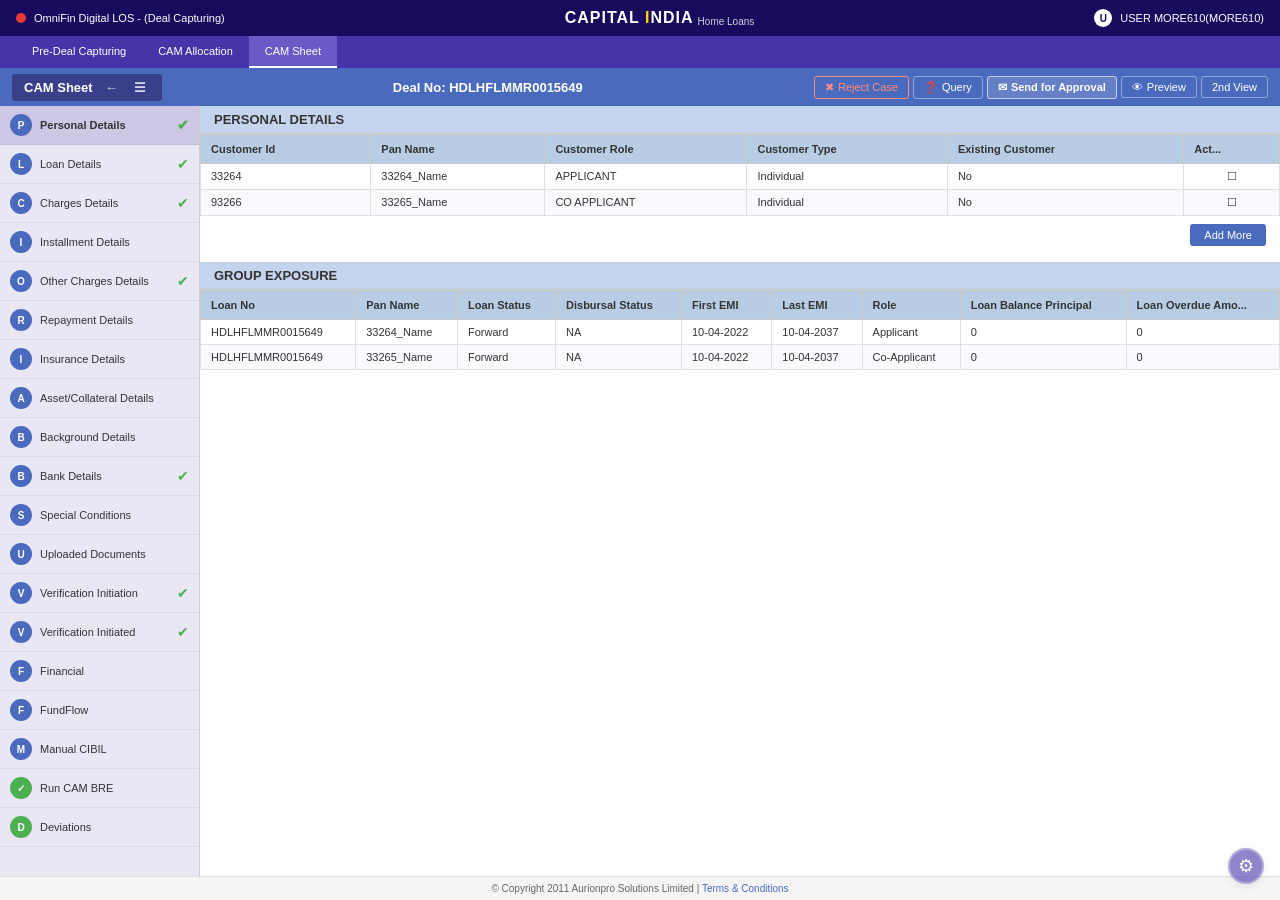
==== commit d49a66fa: "Add simulation note to Case Setup section Co-Authored-By: Claude Opus 4.6 <noreply@anthropic.com>" ====
--- a/index.html
+++ b/index.html
@@ -685,6 +685,9 @@
               <!-- CASE SETUP (highlighted simulator section) -->
               <div class="ef-case-setup">
                 <div class="ef-case-setup-header">CASE SETUP <span class="sim-label">SIMULATOR</span></div>
+                <div style="background: #fff3cd; border: 1px solid #ffc107; padding: 8px 14px; margin: 8px 14px; border-radius: 4px; font-size: 11px; color: #856404; font-style: italic;">
+                  <strong>NOTE:</strong> These values will NOT be asked in the extra fields, they will be there already in the application. These are added just for simulation.
+                </div>
                 <div class="form-grid">
                   <div class="form-group">
                     <label>Scheme <span class="required">*</span> <span class="sim-badge">SIM</span></label>
